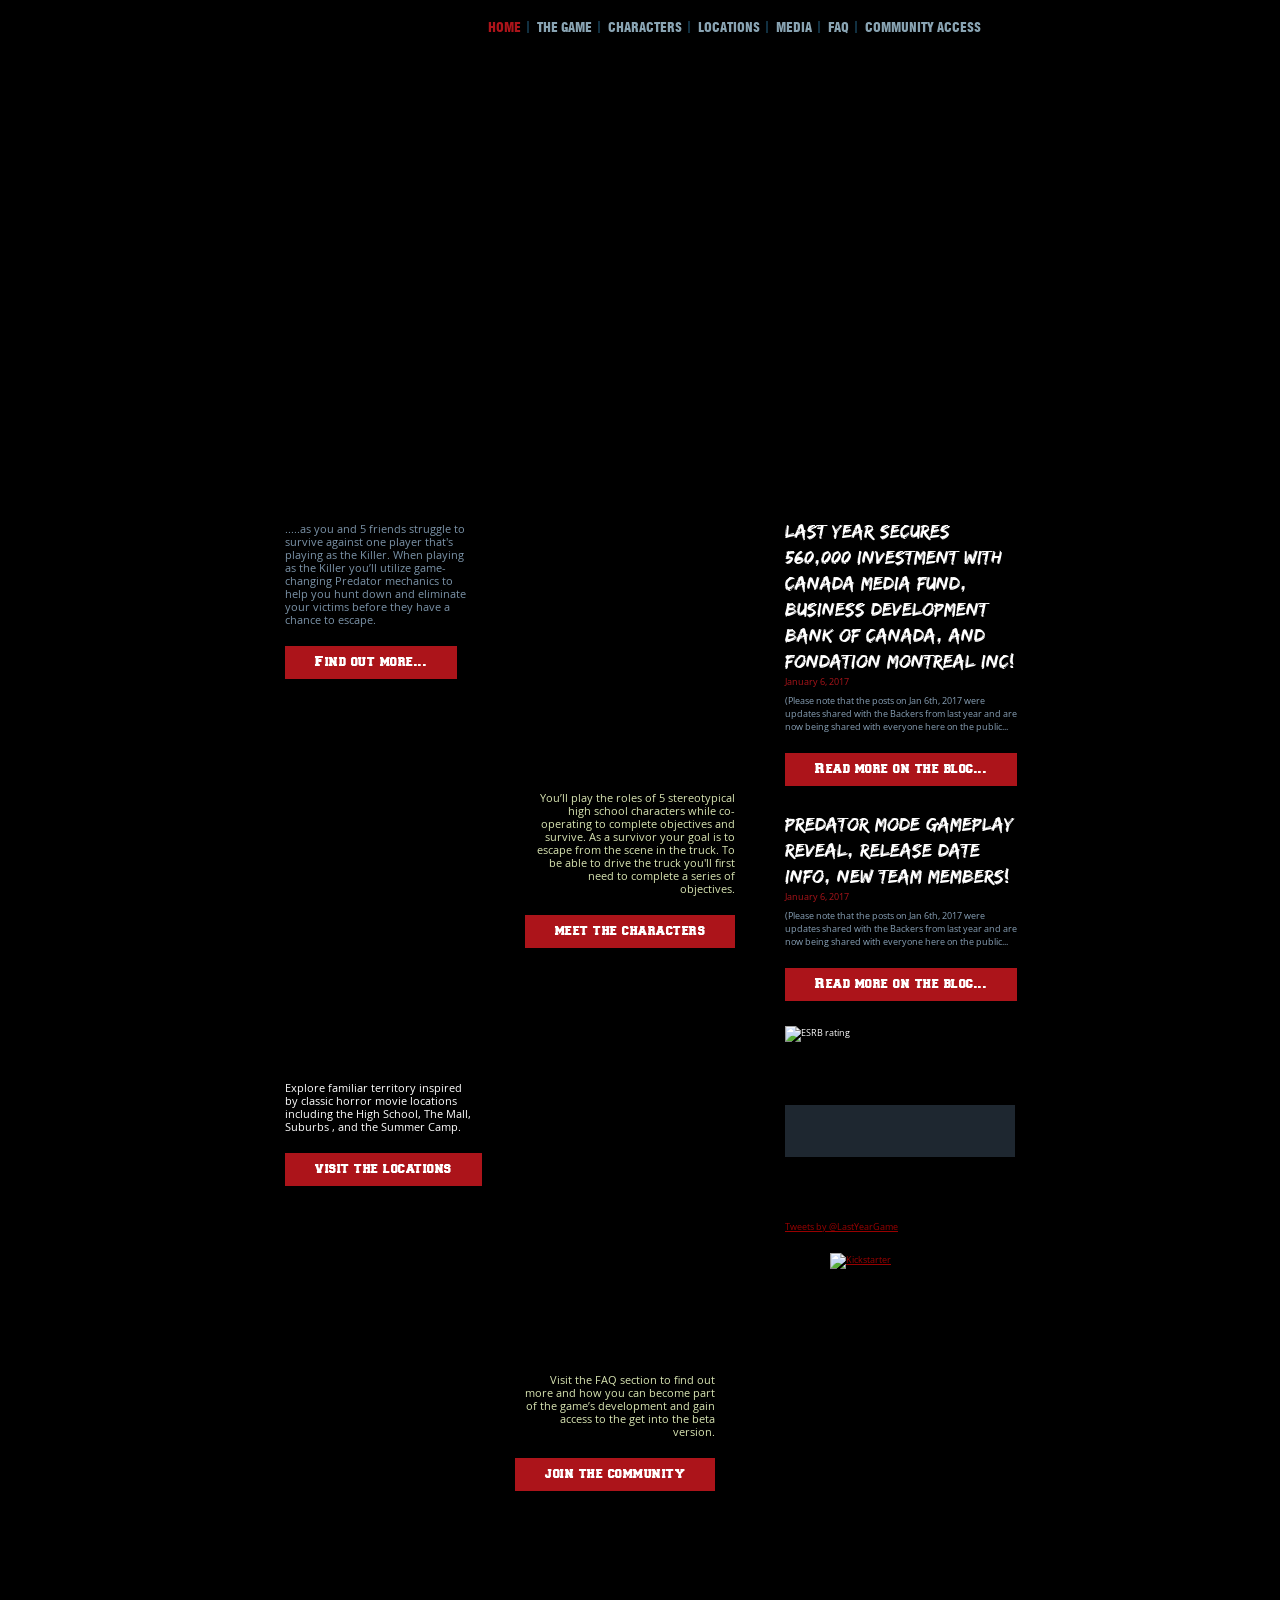
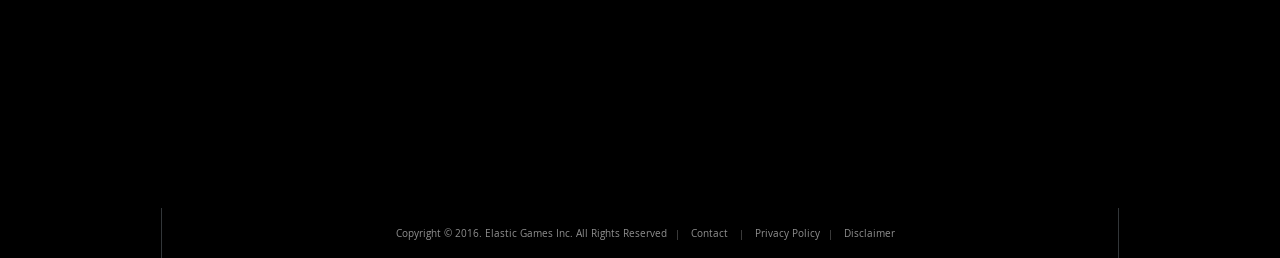
==== index.html @ bd624cb2 "Add files via upload" ====
<!DOCTYPE html>
<html lang="en-US">

<meta http-equiv="content-type" content="text/html;charset=UTF-8" />

<head>

	<meta charset="UTF-8" />
	<title>Last Year</title>
	<link rel="profile" href="http://gmpg.org/xfn/11" />
	<link rel="stylesheet" type="text/css" media="all" href="./css/style.css" /> <!-- importa o css de styles.css -->
	<link rel="pingback" href="http://www.lastyearthegame.com/xmlrpc.php" />

	<link rel="alternate" type="application/rss+xml" title="Last Year » Feed" href="feed/index.html" />
	<link rel="alternate" type="application/rss+xml" title="Last Year » Comments Feed"
		href="comments/feed/index.html" />
	<link rel="alternate" type="application/rss+xml" title="Last Year » HOME Comments Feed"
		href="home/feed/index.html" />
	<script type="text/javascript">
		window._wpemojiSettings = { "baseUrl": "https:\/\/web.archive.org\/web\/20170201002837\/http:\/\/s.w.org\/images\/core\/emoji\/72x72\/", "ext": ".png", "source": { "concatemoji": "https:\/\/web.archive.org\/web\/20170201002837\/http:\/\/www.lastyearthegame.com\/wp-includes\/js\/wp-emoji-release.min.js?ver=4.3.8" } };
		!function (a, b, c) { function d(a) { var c = b.createElement("canvas"), d = c.getContext && c.getContext("2d"); return d && d.fillText ? (d.textBaseline = "top", d.font = "600 32px Arial", "flag" === a ? (d.fillText(String.fromCharCode(55356, 56812, 55356, 56807), 0, 0), c.toDataURL().length > 3e3) : (d.fillText(String.fromCharCode(55357, 56835), 0, 0), 0 !== d.getImageData(16, 16, 1, 1).data[0])) : !1 } function e(a) { var c = b.createElement("script"); c.src = a, c.type = "text/javascript", b.getElementsByTagName("head")[0].appendChild(c) } var f, g; c.supports = { simple: d("simple"), flag: d("flag") }, c.DOMReady = !1, c.readyCallback = function () { c.DOMReady = !0 }, c.supports.simple && c.supports.flag || (g = function () { c.readyCallback() }, b.addEventListener ? (b.addEventListener("DOMContentLoaded", g, !1), a.addEventListener("load", g, !1)) : (a.attachEvent("onload", g), b.attachEvent("onreadystatechange", function () { "complete" === b.readyState && c.readyCallback() })), f = c.source || {}, f.concatemoji ? e(f.concatemoji) : f.wpemoji && f.twemoji && (e(f.twemoji), e(f.wpemoji))) }(window, document, window._wpemojiSettings);
	</script>
	<style type="text/css">
		img.wp-smiley,
		img.emoji {
			display: inline !important;
			border: none !important;
			box-shadow: none !important;
			height: 1em !important;
			width: 1em !important;
			margin: 0 .07em !important;
			vertical-align: -0.1em !important;
			background: none !important;
			padding: 0 !important;
		}
	</style>
	<script type="text/javascript"
		src="./js/jquery.js"></script>
	<script type="text/javascript"
		src="./js/jquery-migrate.min.js"></script>
	<script type="text/javascript"
		src="./js/custom.js"></script>
	<link rel="EditURI" type="application/rsd+xml" title="RSD" href="http://www.lastyearthegame.com/xmlrpc.php?rsd" />
	<link rel="wlwmanifest" type="application/wlwmanifest+xml"
		href="http://www.lastyearthegame.com/wp-includes/wlwmanifest.xml" />
	<meta name="generator" content="WordPress 4.3.8" />
	<link rel="canonical" href="index.html" />
	<link rel="shortlink" href="index.html" />
</head>

<body class="home page page-id-2 page-template page-template-home-page page-template-home-page-php">

	<div class="wrapper">

		<header>

			<div class="header-top">

				<h1>
					<a href="index.html" title="Last Year" rel="home"><span>Last Year</span></a>
				</h1>

				<div class="main-menu " role="navigation">
					<div class="menu-header">
						<ul id="menu-main-menu" class="menu">
							<li id="menu-item-17"
								class="menu-item menu-item-type-post_type menu-item-object-page current-menu-item page_item page-item-2 current_page_item menu-item-17">
								<a href="index.html">HOME</a></li>
							<li id="menu-item-18"
								class="menu-item menu-item-type-post_type menu-item-object-page menu-item-18"><a
									href="/pages/the-game.html">The Game</a></li>
							<li id="menu-item-19"
								class="menu-item menu-item-type-post_type menu-item-object-page menu-item-19"><a
									href="/pages/characters.html">Characters</a></li>
							<li id="menu-item-20"
								class="menu-item menu-item-type-post_type menu-item-object-page menu-item-20"><a
									href="/pages/locations.html">Locations</a></li>
							<li id="menu-item-483"
								class="menu-item menu-item-type-post_type menu-item-object-page menu-item-483"><a
									href="/pages/media.html">Media</a></li>
							<li id="menu-item-21"
								class="menu-item menu-item-type-post_type menu-item-object-page menu-item-21"><a
									href="/pages/faq.html">FAQ</a></li>
							<li id="menu-item-149"
								class="menu-item menu-item-type-post menu-item-object-latest menu-item-149"><a
									href="/pages/secures.html">Community
									Access</a></li>
							<li id="menu-item-152"
								class="menu-item menu-item-type-custom menu-item-object-custom menu-item-152"><a
									href="https://web.archive.org/web/20170204173247/http://www.lastyearthegame.com/wp-admin">Community
									Access</a></li>
						</ul>
					</div>


				</div><!-- #access -->

			</div>

			<div class="home-logo"></div>
			<div class="home-title title"><span>How long can you survive?</span></div>
			<a href="#" class="home-video"></a>

		</header>

		<div class="content">

			<div class="home-content">
				<div class="block-game home-block"
					style="background:url('./images/home-nightmare.png') no-repeat;">
					<div class="block-content">
						<h2 class="title"><span>Experience the nightmare together...</span></h2>
						<p>.....as you and 5 friends struggle to survive against one player that's playing as the
							Killer. When playing as the Killer you’ll utilize game-changing Predator mechanics to help
							you hunt down and eliminate your victims before they have a chance to escape. </p><a
							href="/pages/the-game.html" class="button">Find out more...</a>
					</div>
				</div>
				<div class="block-characters home-block"
					style="background:url('./images/home-characters.png') no-repeat;">
					<div class="block-content">
						<h2 class="title"><span>Choose from classic characters</span></h2>
						<p>You’ll play the roles of 5 stereotypical high school characters while co-operating to
							complete objectives and survive. As a survivor your goal is to escape from the scene in the
							truck. To be able to drive the truck you'll first need to complete a series of objectives.
						</p><a href="/pages/characters.html" class="button">meet the characters</a>
					</div>
				</div>
				<div class="block-locations home-block"
					style="background:url('/images/home-locations.png') no-repeat;">
					<div class="block-content">
						<h2 class="title"><span>Explore familiar territory...</span></h2>
						<p>Explore familiar territory inspired by classic horror movie locations including the High
							School, The Mall, Suburbs , and the Summer Camp. </p><a href="/pages/locations.html"
							class="button">visit the locations</a>
					</div>
				</div>
				<div class="block-more home-block"
					style="background:url('./images/home-more.png') no-repeat;">
					<div class="block-content">
						<h2 class="title"><span>Find out more!</span></h2>
						<p>Visit the FAQ section to find out more and how you can become part of the game’s development
							and gain access to the get into the beta version.</p><a
							href="https://web.archive.org/web/20170204173247/http://www.lastyearthegame.com/wp-admin"
							class="button">join the community</a>
					</div>
				</div>
			</div>

			<div class="home-side cf">

				<div class="home-community">
					<h2 class="title"><span>From the community</span></h2>
					<div class="blog-excerpt">
						<h3 class="title"><a
								href="https://web.archive.org/web/20170204173247/http://www.lastyearthegame.com/wp-admin">Last
								Year secures 560,000 investment with Canada Media Fund, Business Development Bank Of
								Canada, and Fondation Montreal Inc!</a></h3>
						<div class="post-date">January 6, 2017</div>
						<div class="post-excerpt">(Please note that the posts on Jan 6th, 2017 were updates shared with
							the Backers from last year and are now being shared with everyone here on the public...
						</div><a
							href="https://web.archive.org/web/20170204173247/http://www.lastyearthegame.com/wp-admin"
							class="button">Read more on the blog...</a>
					</div>
					<div class="blog-excerpt">
						<h3 class="title"><a
								href="https://web.archive.org/web/20170204173247/http://www.lastyearthegame.com/wp-admin">Predator
								Mode Gameplay Reveal, Release Date Info, New Team Members!</a></h3>
						<div class="post-date">January 6, 2017</div>
						<div class="post-excerpt">(Please note that the posts on Jan 6th, 2017 were updates shared with
							the Backers from last year and are now being shared with everyone here on the public...
						</div><a
							href="https://web.archive.org/web/20170204173247/http://www.lastyearthegame.com/wp-admin"
							class="button">Read more on the blog...</a>
					</div>
				</div>
				<img src="/images/esrb-rating.gif"
					alt="ESRB rating" class="rating">

				<div class="home-subscribe">
					<h2 class="title"><span>Subscribe to receive news</span></h2>

					<div class="gf_browser_unknown gform_wrapper" id="gform_wrapper_1">
						<form method="post" enctype="multipart/form-data" target="gform_ajax_frame_1" id="gform_1"
							action="https://web.archive.org/web/20170201002837/http://www.lastyearthegame.com/">
							<div class="gform_body">
								<ul id="gform_fields_1"
									class="gform_fields top_label form_sublabel_below description_below">
									<li id="field_1_1"
										class="gfield gfield_contains_required field_sublabel_below field_description_below">
										<label class="gfield_label" for="input_1_1">Email Address<span
												class="gfield_required">*</span></label>
										<div class="ginput_container ginput_container_email">
											<input name="input_1" id="input_1_1" type="text" value="" class="medium" />
										</div>
									</li>
								</ul>
							</div>

						</form>
					</div>
					<iframe style="display:none;width:0px;height:0px;" src="about:blank" name="gform_ajax_frame_1"
						id="gform_ajax_frame_1"></iframe>
					<script
						type="text/javascript">jQuery(document).ready(function ($) { gformInitSpinner(1, '/images/spinner.gif'); jQuery('#gform_ajax_frame_1').load(function () { var contents = jQuery(this).contents().find('*').html(); var is_postback = contents.indexOf('GF_AJAX_POSTBACK') >= 0; if (!is_postback) { return; } var form_content = jQuery(this).contents().find('#gform_wrapper_1'); var is_confirmation = jQuery(this).contents().find('#gform_confirmation_wrapper_1').length > 0; var is_redirect = contents.indexOf('gformRedirect(){') >= 0; var is_form = form_content.length > 0 && !is_redirect && !is_confirmation; if (is_form) { jQuery('#gform_wrapper_1').html(form_content.html()); setTimeout(function () { /* delay the scroll by 50 milliseconds to fix a bug in chrome */ }, 50); if (window['gformInitDatepicker']) { gformInitDatepicker(); } if (window['gformInitPriceFields']) { gformInitPriceFields(); } var current_page = jQuery('#gform_source_page_number_1').val(); gformInitSpinner(1, '/images/spinner.gif'); jQuery(document).trigger('gform_page_loaded', [1, current_page]); window['gf_submitting_1'] = false; } else if (!is_redirect) { var confirmation_content = jQuery(this).contents().find('#gforms_confirmation_message_1').html(); if (!confirmation_content) { confirmation_content = contents; } setTimeout(function () { jQuery('#gform_wrapper_1').replaceWith('<' + 'div id=\'gforms_confirmation_message_1\' class=\'gform_confirmation_message_1 gforms_confirmation_message\'' + '>' + confirmation_content + '<' + '/div' + '>'); jQuery(document).trigger('gform_confirmation_loaded', [1]); window['gf_submitting_1'] = false; }, 50); } else { jQuery('#gform_1').append(contents); if (window['gformRedirect']) { gformRedirect(); } } jQuery(document).trigger('gform_post_render', [1, current_page]); }); });</script>
					<script
						type="text/javascript"> if (typeof gf_global == 'undefined') var gf_global = { "gf_currency_config": { "name": "U.S. Dollar", "symbol_left": "$", "symbol_right": "", "symbol_padding": "", "thousand_separator": ",", "decimal_separator": ".", "decimals": 2 }, "base_url": "https:\/\/web.archive.org\/web\/20170201002837\/http:\/\/www.lastyearthegame.com\/wp-content\/plugins\/gravityforms", "number_formats": [], "spinnerUrl": "https:\/\/web.archive.org\/web\/20170201002837\/http:\/\/www.lastyearthegame.com\/wp-content\/plugins\/gravityforms\/images\/spinner.gif" }; jQuery(document).bind('gform_post_render', function (event, formId, currentPage) { if (formId == 1) { } }); jQuery(document).bind('gform_post_conditional_logic', function (event, formId, fields, isInit) { });</script>
					<script
						type="text/javascript"> jQuery(document).ready(function () { jQuery(document).trigger('gform_post_render', [1, 1]) }); </script>
				</div>

				<div class="home-twitter">
					<h2 class="title"><span>Twitter feed</span></h2>
					<a class="twitter-timeline"
						href="https://web.archive.org/web/20170201002837/https://twitter.com/LastYearGame"
						data-widget-id="640219631278522368">Tweets by @LastYearGame</a>
					<script>!function (d, s, id) { var js, fjs = d.getElementsByTagName(s)[0], p = /^http:/.test(d.location) ? 'http' : 'https'; if (!d.getElementById(id)) { js = d.createElement(s); js.id = id; js.src = p + "://platform.twitter.com/widgets.js"; fjs.parentNode.insertBefore(js, fjs); } }(document, "script", "twitter-wjs");</script>
				</div>

				<a
					href="https://web.archive.org/web/20170201002837/https://www.kickstarter.com/projects/lastyear/last-year-5-vs-1-multiplayer-survival-horror"><img
						src="./images/home-side-kickstarter.png"
						alt="Kickstarter" class="kickstarter"></a>

			</div>


		</div>

		<footer>



			<ul class="xoxo">
				<li id="text-3" class="widget-container widget_text">
					<h3 class="widget-title">Signup info</h3>
					<div class="textwidget">
						<p>Last Year is a game currently in development and funded by a community of Kickstarter
							backers. The community access section is a private area where backers can get a behind the
							scenes look at game’s creation process. For their early support backers recieve exlusive
							art, news, developer interviews, assets, game footage and all the work-in-progress aspects
							that go into making a game.</p>
						<p>Want to be a part of creating an awesome new survival horror game franchise? If you missed
							the opportunity to back the Kickstarter you can sign up with your email address and you’ll
							notified when access becomes available in the future.</p>
						<p><a href="index.html">Go to our site</a> to subscribe now and you'll receive an email update
							when access is available.</p>
					</div>
				</li>
				<li id="text-2" class="widget-container widget_text">
					<h3 class="widget-title">Footer icons and links</h3>
					<div class="textwidget">
						<div class="icons">
							<div class="unreal"></div>
							<div class="elastic"></div>
							<div class="steam"></div>
						</div>

						<ul class="links">
							<li>Copyright © 2016. Elastic Games Inc. All Rights Reserved</li>
							<li><a
									href="https://web.archive.org/web/20170201002837/mailto:contact@elastic-games.com">Contact</a>
							</li>
							<li><a href="privacy-policy/index.html">Privacy Policy</a></li>
							<li><a href="disclaimer/index.html">Disclaimer</a></li>
						</ul>
					</div>
				</li>
			</ul>




		</footer>

	</div>


	<div class="video-overlay"></div>
	<div class="video-modal"
		data-url="https://web.archive.org/web/20170201002837oe_/https://www.youtube.com/embed/skZS-fviHBI"></div>
	<div class="video-close">X</div>

	<!-- Start of StatCounter Code for Default Guide -->
	<script type="text/javascript">
		var sc_project = 10643114;
		var sc_invisible = 1;
		var sc_security = "83cd6a39";
		var scJsHost = (("https:" == document.location.protocol) ?
			"https://web.archive.org/web/20170201002837/https://secure." : "https://web.archive.org/web/20170201002837/http://www.");
		document.write("<sc" + "ript type='text/javascript' src='" +
			scJsHost +
			"statcounter.com/counter/counter.js'></" + "script>");
	</script>

	<noscript>
		<div class="statcounter"><a title="shopify visitor statistics"
				href="https://web.archive.org/web/20170201002837/http://statcounter.com/shopify/" target="_blank"><img
					class="statcounter"
					src="https://web.archive.org/web/20170201002837im_/http://c.statcounter.com/10643114/0/83cd6a39/1/"
					alt="shopify visitor statistics"></a></div>
	</noscript>

	<link rel="stylesheet" id="gforms_reset_css-css"
		href="./css/formreset.min.css"
		type="text/css" media="all" />
	<link rel="stylesheet" id="gforms_formsmain_css-css"
		href="./css/formsmain.min.css"
		type="text/css" media="all" />
	<link rel="stylesheet" id="gforms_ready_class_css-css"
		href="./css/readyclass.min.css"
		type="text/css" media="all" />
	<link rel="stylesheet" id="gforms_browsers_css-css"
		href="./css/browsers.min.css"
		type="text/css" media="all" />
	<script type="text/javascript"
		src="./js/jquery.json.js"></script>
	<script type="text/javascript"
		src="./js/gravityforms.min.js"></script>
</body>

</html>
---- css/style.css ----
/*
Theme Name: Last Year
Theme URI: http://www.lastyear.com
Description: Last Year 2015 (Based on Starkers 3.0)
Version: 1.0
Author: Mark Senff
Author URI: http://www.senff.com
Tags: starkers, naked, clean, basic
*/

@import "/css/styles.css";
---- css/formreset.min.css ----
body .gform_wrapper.gf_reset_wrapper,
body .gform_wrapper.gf_reset_wrapper button,
body .gform_wrapper.gf_reset_wrapper caption,
body .gform_wrapper.gf_reset_wrapper div,
body .gform_wrapper.gf_reset_wrapper fieldset,
body .gform_wrapper.gf_reset_wrapper form,
body .gform_wrapper.gf_reset_wrapper h1,
body .gform_wrapper.gf_reset_wrapper h2,
body .gform_wrapper.gf_reset_wrapper h3,
body .gform_wrapper.gf_reset_wrapper h4,
body .gform_wrapper.gf_reset_wrapper h5,
body .gform_wrapper.gf_reset_wrapper h6,
body .gform_wrapper.gf_reset_wrapper iframe,
body .gform_wrapper.gf_reset_wrapper img,
body .gform_wrapper.gf_reset_wrapper input[type=button],
body .gform_wrapper.gf_reset_wrapper input[type=email],
body .gform_wrapper.gf_reset_wrapper input[type=image],
body .gform_wrapper.gf_reset_wrapper input[type=number],
body .gform_wrapper.gf_reset_wrapper input[type=password],
body .gform_wrapper.gf_reset_wrapper input[type=submit],
body .gform_wrapper.gf_reset_wrapper input[type=tel],
body .gform_wrapper.gf_reset_wrapper input[type=text],
body .gform_wrapper.gf_reset_wrapper input[type=url],
body .gform_wrapper.gf_reset_wrapper label,
body .gform_wrapper.gf_reset_wrapper legend,
body .gform_wrapper.gf_reset_wrapper li,
body .gform_wrapper.gf_reset_wrapper ol,
body .gform_wrapper.gf_reset_wrapper p,
body .gform_wrapper.gf_reset_wrapper select,
body .gform_wrapper.gf_reset_wrapper span,
body .gform_wrapper.gf_reset_wrapper table,
body .gform_wrapper.gf_reset_wrapper tbody,
body .gform_wrapper.gf_reset_wrapper td,
body .gform_wrapper.gf_reset_wrapper textarea,
body .gform_wrapper.gf_reset_wrapper tfoot,
body .gform_wrapper.gf_reset_wrapper th,
body .gform_wrapper.gf_reset_wrapper thead,
body .gform_wrapper.gf_reset_wrapper tr,
body .gform_wrapper.gf_reset_wrapper ul {
  margin: 0;
  padding: 0;
  border: 0;
  outline: 0
}

body .gform_wrapper.gf_reset_wrapper button,
body .gform_wrapper.gf_reset_wrapper caption,
body .gform_wrapper.gf_reset_wrapper div,
body .gform_wrapper.gf_reset_wrapper fieldset,
body .gform_wrapper.gf_reset_wrapper form,
body .gform_wrapper.gf_reset_wrapper iframe,
body .gform_wrapper.gf_reset_wrapper img,
body .gform_wrapper.gf_reset_wrapper input[type=button],
body .gform_wrapper.gf_reset_wrapper input[type=email],
body .gform_wrapper.gf_reset_wrapper input[type=image],
body .gform_wrapper.gf_reset_wrapper input[type=number],
body .gform_wrapper.gf_reset_wrapper input[type=password],
body .gform_wrapper.gf_reset_wrapper input[type=submit],
body .gform_wrapper.gf_reset_wrapper input[type=tel],
body .gform_wrapper.gf_reset_wrapper input[type=text],
body .gform_wrapper.gf_reset_wrapper input[type=url],
body .gform_wrapper.gf_reset_wrapper label,
body .gform_wrapper.gf_reset_wrapper legend,
body .gform_wrapper.gf_reset_wrapper li,
body .gform_wrapper.gf_reset_wrapper ol,
body .gform_wrapper.gf_reset_wrapper p,
body .gform_wrapper.gf_reset_wrapper select,
body .gform_wrapper.gf_reset_wrapper span,
body .gform_wrapper.gf_reset_wrapper table,
body .gform_wrapper.gf_reset_wrapper tbody,
body .gform_wrapper.gf_reset_wrapper td,
body .gform_wrapper.gf_reset_wrapper textarea,
body .gform_wrapper.gf_reset_wrapper tfoot,
body .gform_wrapper.gf_reset_wrapper th,
body .gform_wrapper.gf_reset_wrapper thead,
body .gform_wrapper.gf_reset_wrapper tr,
body .gform_wrapper.gf_reset_wrapper ul {
  font-style: inherit;
  font-size: 100%;
  font-family: inherit;
  vertical-align: baseline;
  line-height: 1;
  font-weight: 400
}

body .gform_wrapper.gf_reset_wrapper div,
body .gform_wrapper.gf_reset_wrapper p,
body .gform_wrapper.gf_reset_wrapper span {
  line-height: 1.8
}

body .gform_wrapper.gf_reset_wrapper fieldset,
body .gform_wrapper.gf_reset_wrapper img {
  border: 0
}

body .gform_wrapper.gf_reset_wrapper li,
body .gform_wrapper.gf_reset_wrapper ol,
body .gform_wrapper.gf_reset_wrapper ul {
  list-style: none
}

body .gform_wrapper.gf_reset_wrapper a img {
  border: none
}

body .gform_wrapper.gf_reset_wrapper :focus {
  outline: 0
}
---- css/formsmain.min.css ----
.gform_wrapper select,
.gform_wrapper textarea {
  font-size: inherit;
  font-family: inherit;
  letter-spacing: normal
}

.gform_wrapper {
  overflow: inherit;
  margin: 1em 0;
  max-width: 98%
}

.gform_wrapper h1,
.gform_wrapper h2,
.gform_wrapper h3 {
  font-weight: 400;
  border: none;
  background: 0 0
}

.gform_wrapper form {
  text-align: left
}

.gform_wrapper input[type=email],
.gform_wrapper input[type=number],
.gform_wrapper input[type=password],
.gform_wrapper input[type=tel],
.gform_wrapper input[type=text],
.gform_wrapper input[type=url] {
  font-size: inherit;
  font-family: inherit;
  padding: .313em 0;
  letter-spacing: normal;
  text-indent: .25em
}

.gform_wrapper input[type=image] {
  border: none !important;
  padding: 0 !important;
  width: auto !important
}

.gform_wrapper textarea {
  padding: .25em .125em;
  resize: none
}

.gform_wrapper ul {
  margin: 0 !important;
  list-style-type: none
}

.gform_wrapper ul,
html>body .entry ul {
  text-indent: 0
}

.gform_wrapper form li,
.gform_wrapper li {
  margin-left: 0 !important;
  list-style: none !important;
  overflow: visible
}

.gform_wrapper ul li.gfield {
  clear: both
}

.gform_wrapper ul.gfield_checkbox li,
.gform_wrapper ul.gfield_radio li {
  overflow: hidden
}

.gform_wrapper form ul.left_label li,
.gform_wrapper form ul.right_label li,
.gform_wrapper ul.left_label li,
.gform_wrapper ul.right_label li {
  margin-bottom: 14px
}

.gform_wrapper form ul.left_label li ul.gfield_checkbox li,
.gform_wrapper form ul.left_label li ul.gfield_radio li,
.gform_wrapper form ul.right_label li ul.gfield_checkbox li,
.gform_wrapper form ul.right_label li ul.gfield_radio li,
.gform_wrapper ul.left_label li ul.gfield_checkbox li,
.gform_wrapper ul.left_label li ul.gfield_radio li,
.gform_wrapper ul.right_label li ul.gfield_checkbox li,
.gform_wrapper ul.right_label li ul.gfield_radio li {
  margin-bottom: 10px
}

.gform_wrapper ul li:after,
.gform_wrapper ul li:before,
.gform_wrapper ul.gform_fields {
  padding: 0;
  margin: 0;
  overflow: visible
}

.gform_wrapper select option {
  padding: .125em;
  display: block
}

.gform_wrapper select[multiple=multiple] option {
  text-indent: .25em
}

.gform_wrapper .inline {
  display: inline !important
}

.gform_wrapper .gform_heading {
  width: 98%;
  margin-bottom: 1.125em
}

.gform_wrapper .gfield_date_day,
.gform_wrapper .gfield_date_month,
.gform_wrapper .gfield_date_year,
.gform_wrapper .gfield_time_hour,
.gform_wrapper .gfield_time_minute {
  width: 4.688em;
  vertical-align: top;
  display: -moz-inline-stack;
  display: inline-block
}

.gform_wrapper .gfield_time_hour i {
  font-style: normal !important;
  font-family: sans-serif !important;
  width: .625em;
  text-align: center;
  float: right;
  margin-top: 9%
}

.gform_wrapper .gfield_date_day,
.gform_wrapper .gfield_date_month,
.gform_wrapper .gfield_date_year {
  margin-right: .75em
}

.gform_wrapper .gfield_date_dropdown_day,
.gform_wrapper .gfield_date_dropdown_month,
.gform_wrapper .gfield_date_dropdown_year {
  vertical-align: top;
  display: -moz-inline-stack;
  display: inline-block;
  margin-right: .375em
}

.gform_wrapper .gfield_time_ampm {
  vertical-align: top;
  display: -moz-inline-stack;
  display: inline-block
}

.gform_wrapper .gfield_time_ampm select {
  width: 4.688em !important
}

.gform_wrapper .gfield_date_day input,
.gform_wrapper .gfield_date_month input,
.gform_wrapper .gfield_date_year input,
.gform_wrapper .gfield_time_hour input,
.gform_wrapper .gfield_time_minute input {
  width: 70% !important
}

.gform_wrapper .gfield_date_day,
.gform_wrapper .gfield_date_month,
.gform_wrapper .gfield_date_year {
  width: 3.125em;
  float: left
}

.gform_wrapper .gfield_date_year {
  width: 4.5em !important
}

.gform_wrapper .gfield_date_day input,
.gform_wrapper .gfield_date_month input,
.gform_wrapper .gfield_date_year input {
  width: 85% !important
}

.gform_wrapper .gfield_date_year input {
  width: 88% !important
}

.gform_wrapper .field_hover {
  border: 1px dashed #2175A9;
  cursor: pointer
}

.gform_wrapper .field_selected {
  background-color: #DFEFFF;
  border: 1px solid #C2D7EF
}

.gform_wrapper .field_name_first,
.gform_wrapper .field_name_last,
.gform_wrapper .field_name_middle {
  width: 49.5%;
  display: -moz-inline-stack;
  display: inline-block;
  vertical-align: top
}

.gform_wrapper .ginput_complex.ginput_container {
  overflow: hidden;
  width: 100%
}

.gform_wrapper .datepicker {
  width: 6.75em !important
}

.gform_wrapper .ginput_complex .ginput_left,
.gform_wrapper .ginput_complex .ginput_right {
  width: 48.5%;
  display: -moz-inline-stack;
  display: inline-block;
  vertical-align: top
}

.gform_wrapper .ginput_complex .ginput_right {
  margin-left: 1.6%
}

.gform_wrapper .gfield_error .ginput_complex .ginput_left,
.gform_wrapper .gfield_error .ginput_complex .ginput_right {
  width: 48.5%
}

.gform_wrapper .gfield_error .ginput_complex .ginput_left input[type=email],
.gform_wrapper .gfield_error .ginput_complex .ginput_left input[type=number],
.gform_wrapper .gfield_error .ginput_complex .ginput_left input[type=password],
.gform_wrapper .gfield_error .ginput_complex .ginput_left input[type=tel],
.gform_wrapper .gfield_error .ginput_complex .ginput_left input[type=text],
.gform_wrapper .gfield_error .ginput_complex .ginput_left input[type=url],
.gform_wrapper .gfield_error .ginput_complex .ginput_right input[type=email],
.gform_wrapper .gfield_error .ginput_complex .ginput_right input[type=number],
.gform_wrapper .gfield_error .ginput_complex .ginput_right input[type=password],
.gform_wrapper .gfield_error .ginput_complex .ginput_right input[type=tel],
.gform_wrapper .gfield_error .ginput_complex .ginput_right input[type=text],
.gform_wrapper .gfield_error .ginput_complex .ginput_right input[type=url],
.gform_wrapper .ginput_complex input[type=email],
.gform_wrapper .ginput_complex input[type=number],
.gform_wrapper .ginput_complex input[type=password],
.gform_wrapper .ginput_complex input[type=tel],
.gform_wrapper .ginput_complex input[type=text],
.gform_wrapper .ginput_complex input[type=url] {
  width: 97.5%
}

.gform_wrapper .ginput_complex .ginput_right select,
.gform_wrapper .ginput_complex select {
  width: 97% !important
}

.gform_wrapper .gfield_date_day label,
.gform_wrapper .gfield_date_month label,
.gform_wrapper .gfield_date_year label,
.gform_wrapper .gfield_time_ampm label,
.gform_wrapper .gfield_time_hour label,
.gform_wrapper .gfield_time_minute label,
.gform_wrapper .ginput_complex label,
.gform_wrapper .instruction {
  display: block;
  font-size: .875em;
  letter-spacing: .5pt;
  white-space: nowrap;
  margin: .188em 0 .75em
}

.gform_wrapper .field_sublabel_above .gfield_date_day label,
.gform_wrapper .field_sublabel_above .gfield_date_month label,
.gform_wrapper .field_sublabel_above .gfield_date_year label,
.gform_wrapper .field_sublabel_above .gfield_time_ampm label,
.gform_wrapper .field_sublabel_above .gfield_time_hour label,
.gform_wrapper .field_sublabel_above .gfield_time_minute label,
.gform_wrapper .field_sublabel_above .ginput_complex label,
.gform_wrapper .field_sublabel_above .instruction {
  margin: .75em 0 .188em
}

.gform_wrapper .ginput_complex span.name_prefix,
.gform_wrapper .ginput_complex span.name_suffix {
  display: block;
  clear: right;
  overflow: hidden
}

.gform_wrapper .ginput_complex span.name_prefix {
  min-height: 2.2em
}

.gform_wrapper .ginput_complex span.name_prefix select {
  width: auto !important
}

.gform_wrapper .ginput_complex span.name_suffix input[type=text] {
  width: 48%
}

.gform_wrapper .ginput_complex.has_middle span.name_suffix input[type=text] {
  width: 32%
}

.gform_wrapper .ginput_complex span.name_first,
.gform_wrapper .ginput_complex span.name_last,
.gform_wrapper .ginput_complex span.name_middle {
  vertical-align: bottom;
  min-height: 2.813em
}

.gform_wrapper .ginput_complex.ginput_container.has_first_name.no_middle_name.no_last_name span,
.gform_wrapper .ginput_complex.ginput_container.no_first_name.has_middle_name.no_last_name span,
.gform_wrapper .ginput_complex.ginput_container.no_first_name.no_middle_name.has_last_name span {
  width: 99.5%
}

.gform_wrapper .ginput_complex.ginput_container.has_first_name.has_middle_name.no_last_name span,
.gform_wrapper .ginput_complex.ginput_container.has_first_name.no_middle_name.has_last_name span,
.gform_wrapper .ginput_complex.ginput_container.no_first_name.has_middle_name.has_last_name span {
  display: -moz-inline-stack;
  display: inline-block;
  width: 48.5%;
  vertical-align: top
}

.gform_wrapper .ginput_complex.ginput_container.has_first_name.has_last_name span.name_last {
  clear: right
}

.gform_wrapper .ginput_complex.ginput_container.has_first_name.has_middle_name.has_last_name {
  width: 99%
}

.gform_wrapper .left_label .ginput_complex.ginput_container.has_first_name.has_middle_name.has_last_name,
.gform_wrapper .right_label .ginput_complex.ginput_container.has_first_name.has_middle_name.has_last_name {
  width: 63.25%
}

.gform_wrapper .ginput_complex.ginput_container.has_first_name.has_middle_name.has_last_name span {
  width: 31.9%
}

.gform_wrapper .ginput_complex.ginput_container.has_first_name.has_middle_name.has_last_name span.name_first,
.gform_wrapper .ginput_complex.ginput_container.has_first_name.has_middle_name.has_last_name span.name_last,
.gform_wrapper .ginput_complex.ginput_container.has_first_name.has_middle_name.has_last_name span.name_middle {
  display: -moz-inline-stack;
  display: inline-block;
  vertical-align: top
}

.gform_wrapper .ginput_complex.ginput_container.has_first_name.has_middle_name.has_last_name span.name_first,
.gform_wrapper .ginput_complex.ginput_container.has_first_name.has_middle_name.has_last_name span.name_middle,
.gform_wrapper .ginput_complex.ginput_container.has_first_name.no_middle_name.has_last_name span.name_first {
  margin-right: 1.3%
}

.gform_wrapper .ginput_complex.ginput_container.has_prefix span.name_prefix,
.gform_wrapper .ginput_complex.ginput_container.has_prefix span.name_suffix {
  float: none !important;
  clear: both
}

.gform_wrapper .field_sublabel_above .ginput_complex .name_prefix,
.gform_wrapper .field_sublabel_above .ginput_complex span.name_first,
.gform_wrapper .field_sublabel_above .ginput_complex span.name_last,
.gform_wrapper .field_sublabel_above .ginput_complex span.name_middle,
.gform_wrapper .field_sublabel_above .ginput_complex span.name_suffix {
  vertical-align: top
}

.gform_wrapper .top_label .gfield_label {
  margin: .625em 0 .5em;
  font-weight: 700;
  display: -moz-inline-stack;
  display: inline-block;
  line-height: 1.3;
  clear: both
}

.gform_wrapper .left_label .gfield_label {
  float: left;
  margin: .75em 15px 0 0;
  width: 29%;
  font-weight: 700
}

.gform_wrapper .left_label li.field_sublabel_below .gfield_label {
  margin: 0 1em 0 0
}

.gform_wrapper .right_label .gfield_label {
  float: left;
  margin: .75em 1em 0 0;
  width: 29%;
  font-weight: 700;
  text-align: right
}

.gform_wrapper .hidden_label .gfield_label,
.gform_wrapper label.hidden_sub_label,
.gform_wrapper label.screen-reader-text {
  overflow: hidden;
  clip: rect(1px, 1px, 1px, 1px);
  position: absolute !important;
  height: 1px;
  width: 1px
}

.gform_wrapper .right_label li.field_sublabel_below .gfield_label {
  margin: 0 1em 0 0
}

.gform_wrapper .left_label li.hidden_label input,
.gform_wrapper .right_label li.hidden_label input {
  margin-left: 3.7%
}

.gform_wrapper .left_label li.gfield .gfield_password_strength,
.gform_wrapper .right_label li.gfield .gfield_password_strength {
  margin-left: 30%
}

body .gform_wrapper label.gfield_label+div.ginput_container {
  margin-top: .375em
}

.gfield.left_label,
.gfield.right_label {
  padding-top: 10px
}

.gform_wrapper li.hidden_label input {
  margin-top: .75em
}

.gform_wrapper .field_sublabel_hidden_label .ginput_complex.ginput_container input[type=text],
.gform_wrapper .field_sublabel_hidden_label .ginput_complex.ginput_container select {
  margin-bottom: .75em
}

.gform_wrapper .left_label ul.gfield_checkbox,
.gform_wrapper .left_label ul.gfield_radio,
.gform_wrapper .right_label ul.gfield_checkbox,
.gform_wrapper .right_label ul.gfield_radio {
  margin-left: 30% !important;
  overflow: hidden
}

.gform_wrapper .top_label input.small,
.gform_wrapper .top_label select.small {
  width: 25%
}

.gform_wrapper .top_label input.medium,
.gform_wrapper .top_label select.medium {
  width: 47.5%
}

.gform_wrapper .hidden_label input.large,
.gform_wrapper .hidden_label select.large,
.gform_wrapper .top_label input.large,
.gform_wrapper .top_label select.large {
  width: 97.5%
}

.gform_wrapper textarea.small {
  height: 5em;
  width: 97.5%
}

.gform_wrapper textarea.medium {
  height: 9.375em;
  width: 97.5%
}

.gform_wrapper textarea.large {
  height: 15.625em;
  width: 97.5%
}

.gform_wrapper .left_label input.small,
.gform_wrapper .left_label select.small,
.gform_wrapper .right_label input.small,
.gform_wrapper .right_label select.small {
  width: 15%
}

.gform_wrapper .left_label input.medium,
.gform_wrapper .left_label select.medium,
.gform_wrapper .right_label input.medium,
.gform_wrapper .right_label select.medium {
  width: 35%
}

.gform_wrapper .left_label input.large,
.gform_wrapper .left_label select.large,
.gform_wrapper .left_label textarea.large,
.gform_wrapper .left_label textarea.medium,
.gform_wrapper .left_label textarea.small,
.gform_wrapper .right_label input.large,
.gform_wrapper .right_label select.large,
.gform_wrapper .right_label textarea.large,
.gform_wrapper .right_label textarea.medium,
.gform_wrapper .right_label textarea.small {
  width: 62.5%
}

.gform_wrapper .left_label div.ginput_complex,
.gform_wrapper .right_label div.ginput_complex {
  width: 64%
}

.gform_wrapper h2.gsection_title {
  margin: 0 !important;
  padding: 0 !important;
  letter-spacing: normal !important
}

.gform_wrapper .gsection .gfield_label,
.gform_wrapper h2.gsection_title,
.gform_wrapper h3.gform_title {
  font-weight: 700;
  font-size: 1.3em
}

.gform_wrapper h3.gform_title {
  letter-spacing: normal !important;
  margin: .625em 0 .375em
}

.gform_wrapper span.gform_description {
  font-weight: 400
}

.gform_wrapper .gsection {
  border-bottom: 1px solid #CCC;
  padding: 0 0 .5em;
  margin: 1.8em 0;
  clear: both
}

.gform_wrapper ul.gfield_checkbox li input[type=checkbox],
.gform_wrapper ul.gfield_radio li input[type=radio] {
  width: auto !important
}

.gform_wrapper ul.gfield_checkbox,
.gform_wrapper ul.gfield_radio {
  margin: 6px 0;
  padding: 0
}

.gform_wrapper .gfield_checkbox li label,
.gform_wrapper .gfield_radio li label {
  display: block;
  margin: 0 0 0 24px;
  padding: 0;
  width: auto;
  line-height: 1.5;
  vertical-align: top
}

.gform_wrapper .gfield_checkbox li input,
.gform_wrapper .gfield_checkbox li input[type=checkbox],
.gform_wrapper .gfield_radio li input[type=radio] {
  float: left;
  margin-top: 2px
}

.gform_wrapper .description,
.gform_wrapper .gfield_description,
.gform_wrapper .gsection_description,
.gform_wrapper .instruction {
  font-size: .875em;
  line-height: 1.5;
  clear: both;
  font-family: inherit;
  letter-spacing: normal
}

.gform_wrapper .description,
.gform_wrapper .gfield_description,
.gform_wrapper .gsection_description {
  padding: .625em 0
}

.gform_wrapper .top_label .gsection_description {
  width: 97.5%
}

.gform_wrapper .gfield_description {
  padding: .625em 0 0;
  width: 97.5%
}

.gform_wrapper li.field_description_above .gfield_description {
  margin-bottom: .75em
}

.gform_wrapper .left_label .gfield_description,
.gform_wrapper .right_label .gfield_description {
  width: 63%
}

.gform_wrapper .description_above .gfield_description {
  padding: 0 0 .625em
}

.gform_wrapper .field_description_below .gfield_description {
  padding: .625em 0 1em
}

.gfield_date_year+.gfield_description {
  padding: 0
}

.gform_wrapper .left_label .gfield_description,
.gform_wrapper .left_label .instruction,
.gform_wrapper .right_label .gfield_description,
.gform_wrapper .right_label .instruction {
  margin-left: 30%
}

.gform_wrapper .left_label .gsection .gsection_description,
.gform_wrapper .right_label .gsection .gsection_description {
  margin-left: 0;
  padding-top: .25em;
  padding-left: 0;
  line-height: 1.5
}

.gform_wrapper .gfield_required {
  color: #790000;
  margin-left: .25em
}

.gform_wrapper li.gfield.gfield_error,
.gform_wrapper li.gfield.gfield_error.gfield_contains_required.gfield_creditcard_warning {
  background-color: #FFDFE0;
  margin-bottom: .375em !important;
  padding: 0;
  border-top: 1px solid #C89797;
  border-bottom: 1px solid #C89797
}

.gform_wrapper li.gfield.gfield_creditcard_warning {
  padding-bottom: 1em !important;
  border: 1px solid #790000;
  border-top: none
}

.gform_wrapper li.gfield.gfield_creditcard_warning div.gfield_creditcard_warning_message {
  font-size: 1em;
  font-family: inherit;
  min-height: 1.563em;
  background-color: #790000;
  color: #FFF;
  max-width: 100%
}

.gform_wrapper li.gfield.gfield_creditcard_warning div.gfield_creditcard_warning_message span {
  display: block;
  padding: .625em;
  line-height: 1.5;
  letter-spacing: .2pt
}

li.gfield+li.gfield.gfield_creditcard_warning {
  margin-top: 1em !important
}

.gform_wrapper .top_label .gfield_error .ginput_container {
  max-width: 99%
}

.gform_wrapper li.gfield.gfield_error.gfield_contains_required div.ginput_container,
.gform_wrapper li.gfield_html {
  max-width: 97.5%
}

.gform_wrapper .top_label .gfield_error {
  width: 97%
}

.gform_wrapper .top_label .gfield_error input.large,
.gform_wrapper .top_label .gfield_error select.large,
.gform_wrapper .top_label .gfield_error textarea.textarea {
  width: 97.5%
}

.gform_wrapper .left_label .gfield_error input.large,
.gform_wrapper .left_label .gfield_error select.large,
.gform_wrapper .left_label .gfield_error textarea.textarea,
.gform_wrapper .right_label .gfield_error input.large,
.gform_wrapper .right_label .gfield_error select.large,
.gform_wrapper .right_label .gfield_error textarea.textarea {
  width: 66%
}

.gform_wrapper .gfield_error .gfield_label {
  color: #790000
}

.gform_wrapper li.gfield.gfield_error.gfield_contains_required {
  margin-top: .75em;
  margin-bottom: .75em !important
}

.gform_wrapper li.gfield.gfield_error.gfield_contains_required div.gfield_description,
.gform_wrapper li.gfield.gfield_error.gfield_contains_required div.ginput_container,
.gform_wrapper li.gfield.gfield_error.gfield_contains_required fieldset legend.gfield_label,
.gform_wrapper li.gfield.gfield_error.gfield_contains_required label.gfield_label {
  margin-left: 6px
}

.gform_wrapper li.gfield.gfield_error.gfield_contains_required div.gfield_time_ampm.ginput_container,
.gform_wrapper li.gfield.gfield_error.gfield_contains_required div.gfield_time_minute.ginput_container {
  margin-left: 0
}

.gform_wrapper li.gfield.gfield_error.gfield_contains_required div.gfield_description {
  max-width: 97.5%;
  padding-right: 6px !important
}

.gform_wrapper li.gfield.gfield_error.gfield_contains_required div.ginput_container,
.gform_wrapper li.gfield.gfield_error.gfield_contains_required label.gfield_label {
  margin-top: .75em
}

.gform_wrapper li.gfield.gfield_error.gfield_contains_required fieldset legend.gfield_label {
  position: relative;
  top: .75em
}

.gform_wrapper div.validation_error {
  color: #790000;
  font-size: 1.2em;
  font-weight: 700;
  margin-bottom: 1.6em;
  border-top: 2px solid #790000;
  border-bottom: 2px solid #790000;
  padding: 1em 0;
  clear: both;
  width: 97.5%
}

.gform_wrapper ol.validation_list {
  clear: both;
  width: 97.5%;
  margin-bottom: 1.6em;
  color: #790000
}

.gform_wrapper ol.validation_list li {
  list-style-type: decimal !important
}

.gform_wrapper ol.validation_list li a {
  color: #790000
}

.gform_wrapper ol.validation_list:after {
  content: ""
}

.gform_wrapper div#error {
  margin-bottom: 1.6em
}

.gform_wrapper table.gfield_list tbody tr td.gfield_list_icons {
  vertical-align: middle !important
}

body .gform_wrapper table.gfield_list tbody tr td.gfield_list_icons button[type=button].add_list_item,
body .gform_wrapper table.gfield_list tbody tr td.gfield_list_icons button[type=button].delete_list_item {
  background-color: transparent !important;
  background-position: 0 0;
  background-size: 1em 1em !important;
  background-repeat: no-repeat;
  border: none !important;
  width: 1em !important;
  height: 1em !important;
  vertical-align: middle !important;
  opacity: .5
}

body .gform_wrapper table.gfield_list tbody tr td.gfield_list_icons button[type=button].add_list_item {
  background-image: url([data-uri])
}

body .gform_wrapper table.gfield_list tbody tr td.gfield_list_icons button[type=button].delete_list_item {
  background-image: url([data-uri])
}

body .gform_wrapper table.gfield_list tbody tr td.gfield_list_icons button[type=button].add_list_item:hover,
body .gform_wrapper table.gfield_list tbody tr td.gfield_list_icons button[type=button].delete_list_item:hover {
  opacity: 1
}

.gform_wrapper li.gfield fieldset {
  margin: 0;
  padding: 0;
  display: block;
  position: relative;
  width: 100%
}

.gform_wrapper li.gfield fieldset>* {
  width: auto
}

.gform_wrapper li.gfield fieldset legend.gfield_label {
  width: 100%;
  line-height: 2em
}

div.gf_page_steps+div.validation_error {
  margin-top: 1em
}

.gform_wrapper div.gfield_description.validation_error {
  color: #790000;
  font-weight: 700;
  font-size: .875em;
  line-height: 1.2;
  margin-bottom: 1em
}

.gform_wrapper .validation_message {
  color: #790000;
  font-weight: 700;
  letter-spacing: normal
}

.gform_wrapper li.gfield_error input[type=email],
.gform_wrapper li.gfield_error input[type=number],
.gform_wrapper li.gfield_error input[type=password],
.gform_wrapper li.gfield_error input[type=tel],
.gform_wrapper li.gfield_error input[type=text],
.gform_wrapper li.gfield_error input[type=url],
.gform_wrapper li.gfield_error textarea {
  border: 1px solid #790000
}

.gform_wrapper li.gfield_error div.ginput_complex.ginput_container label,
.gform_wrapper li.gfield_error ul.gfield_checkbox,
.gform_wrapper li.gfield_error ul.gfield_radio {
  color: #790000
}

.gform_wrapper .gform_footer {
  padding: 1em 0 .625em;
  margin: 1em 0 0;
  clear: both
}

.gform_wrapper .gform_footer.left_label,
.gform_wrapper .gform_footer.right_label {
  padding: 1em 0 .625em;
  margin-left: 30%;
  width: 64%
}

.gform_wrapper .gform_footer input.button,
.gform_wrapper .gform_footer input[type=submit] {
  font-size: 1em
}

.gform_wrapper .gform_footer input.button,
.gform_wrapper .gform_footer input[type=image],
.gform_wrapper .gform_footer input[type=submit] {
  display: -moz-inline-stack;
  display: inline-block
}

.gform_wrapper .gform_footer a.gform_save_link {
  font-size: 1em;
  margin-left: 1em;
  display: -moz-inline-stack;
  display: inline-block
}

.gform_wrapper .gform_footer input[type=image] {
  padding: 0;
  width: auto !important;
  background: 0 0 !important;
  border: none !important
}

.gform_wrapper .ginput_complex .ginput_full,
.gform_wrapper .ginput_complex .ginput_left,
.gform_wrapper .ginput_complex .ginput_right {
  min-height: 2.813em
}

.gform_wrapper .ginput_complex .ginput_full input[type=email],
.gform_wrapper .ginput_complex .ginput_full input[type=number],
.gform_wrapper .ginput_complex .ginput_full input[type=password],
.gform_wrapper .ginput_complex .ginput_full input[type=tel],
.gform_wrapper .ginput_complex .ginput_full input[type=text],
.gform_wrapper .ginput_complex .ginput_full input[type=url] {
  width: 97.5% !important
}

.gform_wrapper .gfield_checkbox li,
.gform_wrapper .gfield_radio li {
  position: relative;
  margin: 0 0 .5em;
  line-height: 1.3
}

.gform_wrapper ul.gfield_checkbox li input[type=checkbox]:checked+label,
.gform_wrapper ul.gfield_radio li input[type=radio]:checked+label {
  font-weight: 700
}

.gform_wrapper input.datepicker.datepicker_with_icon {
  margin-right: .25em !important;
  display: -moz-inline-stack;
  display: inline-block
}

.gform_wrapper .gf_hidden,
.gform_wrapper .gform_hidden,
.gform_wrapper input.gform_hidden,
.gform_wrapper input[type=hidden] {
  display: none !important;
  max-height: 1px !important;
  overflow: hidden
}

.gform_wrapper .gf_invisible {
  visibility: hidden;
  position: absolute;
  left: -9999px
}

.gform_wrapper .ginput_full br,
.gform_wrapper .ginput_left br,
.gform_wrapper .ginput_right br {
  display: none !important
}

.gform_wrapper ul.gfield_checkbox li,
.gform_wrapper ul.gfield_radio li {
  padding: 0 !important
}

.gform_wrapper ul.gfield_radio li input+input {
  margin-left: .25em
}

.gform_wrapper ul.gfield_radio li input[value=gf_other_choice] {
  margin-right: .375em;
  margin-top: .25em
}

.gform_wrapper .top_label .gfield_description {
  padding: .625em 0 0
}

.gform_wrapper .gfield_description.validation_message,
.gform_wrapper .top_label .gfield_description.validation_message {
  padding: .625em 0 !important
}

.gform_wrapper .gfield_description+.gform_wrapper .gfield_description.validation_message,
.gform_wrapper .ginput_container+.gfield_description.validation_message {
  margin-top: .375em
}

.gform_wrapper .ginput_container.ginput_list+.gfield_description.validation_message {
  margin-top: 0
}

.gform_wrapper .left_label .ginput_container.ginput_list,
.gform_wrapper .right_label .ginput_container.ginput_list {
  padding-top: .75em !important
}

.gform_wrapper form .left_label li.gfield_html_formatted,
.gform_wrapper form .right_label li.gfield_html_formatted {
  margin-left: 30% !important;
  width: 64%
}

.gform_wrapper .gfield_html.gfield_no_follows_desc {
  margin-top: .625em
}

body .gform_wrapper ul li.gfield.gfield_html img {
  max-width: 97.5% !important
}

.gform_wrapper .gform_ajax_spinner {
  padding-left: .625em
}

.gform_validation_container,
.gform_wrapper .gform_validation_container,
body .gform_wrapper .gform_body ul.gform_fields li.gfield.gform_validation_container,
body .gform_wrapper li.gform_validation_container,
body .gform_wrapper ul.gform_fields li.gfield.gform_validation_container {
  display: none !important;
  position: absolute !important;
  left: -9000px
}

.gform_wrapper .gfield_captcha_input_container {
  padding-top: .188em
}

.gform_wrapper .simple_captcha_small input {
  width: 6.25em
}

.gform_wrapper .simple_captcha_medium input {
  width: 9.375em
}

.gform_wrapper .simple_captcha_large input {
  width: 12.5em
}

.gform_wrapper .gform_wrapper .left_label .simple_captcha_small,
.gform_wrapper .left_label .simple_captcha_large,
.gform_wrapper .left_label .simple_captcha_medium,
.gform_wrapper .right_label .simple_captcha_large,
.gform_wrapper .right_label .simple_captcha_medium,
.gform_wrapper .right_label .simple_captcha_small {
  margin-left: 32%
}

.gform_wrapper .gfield_captcha_container img.gfield_captcha {
  border: none !important;
  background: 0 0 !important;
  float: none !important;
  margin: 0 !important;
  padding: 0 !important
}

.gform_wrapper .left_label .math_large,
.gform_wrapper .left_label .math_medium,
.gform_wrapper .left_label .math_small,
.gform_wrapper .left_label div.charleft,
.gform_wrapper .right_label .math_large,
.gform_wrapper .right_label .math_medium,
.gform_wrapper .right_label .math_small,
.gform_wrapper .right_label div.charleft {
  margin-left: 32%
}

.gform_wrapper .math_small input {
  width: 4.313em
}

.gform_wrapper .math_medium input {
  width: 5.625em
}

.gform_wrapper .math_large input {
  width: 6.75em
}

.gform_wrapper div.charleft {
  font-size: .688em;
  margin-top: .25em;
  color: #B7B7B7;
  width: 92% !important;
  white-space: nowrap !important
}

.gform_wrapper div.charleft[style] {
  width: 92% !important
}

.gform_wrapper div.charleft.warningTextareaInfo {
  color: #A1A1A1
}

.gform_wrapper li.gf_hide_charleft div.charleft {
  display: none !important
}

.gf_submission_limit_message {
  color: #790000;
  font-size: 1.4em
}

.gform_wrapper .ginput_price {
  filter: alpha(opacity=70);
  -moz-opacity: .7;
  -khtml-opacity: .7;
  opacity: .7
}

.gform_wrapper span.ginput_total {
  color: #060;
  font-size: 1.2em
}

.gform_wrapper .top_label span.ginput_total {
  margin: .5em 0
}

.gform_wrapper span.ginput_product_price_label {
  margin-right: .125em
}

.gform_wrapper span.ginput_product_price {
  color: #900
}

.gform_wrapper span.ginput_quantity_label {
  margin-left: .625em;
  margin-right: .125em
}

.gform_wrapper input.ginput_quantity {
  width: 2.5em
}

.gform_wrapper .gform_page_footer {
  margin: 1.25em 0;
  width: 99%;
  border-top: 1px dotted #CCC;
  padding: 1em 0 0;
  clear: both
}

.gform_wrapper .gform_page_footer .button.gform_next_button,
.gform_wrapper .gform_page_footer .button.gform_previous_button {
  display: -moz-inline-stack;
  display: inline-block
}

.gform_wrapper .gform_page_footer .button.gform_previous_button {
  margin-bottom: .5em
}

.gform_wrapper .gform_page_footer .button.gform_button,
.gform_wrapper .gform_page_footer .button.gform_next_button {
  margin-right: .625em
}

.gform_wrapper .gf_progressbar_wrapper {
  clear: both;
  width: 99%;
  margin: 0 0 .5em;
  padding: 0 0 1em;
  border-bottom: 1px dotted #CCC
}

.gform_wrapper .gf_progressbar_wrapper h3.gf_progressbar_title {
  font-size: .813em;
  line-height: 1 !important;
  margin: 0 0 .375em !important;
  padding: 0 !important;
  clear: both;
  filter: alpha(opacity=60);
  -moz-opacity: .6;
  -khtml-opacity: .6;
  opacity: .6
}

.gform_wrapper .gf_progressbar {
  width: 99%;
  height: 20px;
  overflow: hidden;
  line-height: 20px !important;
  border: 1px solid #EEE;
  background-image: url(/web/20170201065225im_/http://www.lastyearthegame.com/wp-content/plugins/gravityforms/images/gf-percentbar-bg.png);
  background-repeat: repeat-x;
  background-position: bottom;
  background-color: #FFF;
  -webkit-border-radius: 4px;
  -moz-border-radius: 4px;
  border-radius: 4px;
  -moz-box-shadow: 0 0 4px 0 rgba(0, 0, 0, .2);
  -webkit-box-shadow: 0 0 4px 0 rgba(0, 0, 0, .2);
  box-shadow: 0 0 4px 0 rgba(0, 0, 0, .2)
}

.gform_wrapper .gf_progressbar_percentage {
  height: 20px;
  text-align: right;
  font-family: helvetica, arial, sans-serif;
  font-size: 13px !important;
  text-shadow: 0 1px 1px rgba(0, 0, 0, .5)
}

.gform_wrapper .gf_progressbar_percentage span {
  display: block;
  width: auto;
  float: right;
  margin-right: 5px;
  margin-left: 5px
}

.gform_wrapper .gf_progressbar_percentage.percentbar_0 span {
  color: #959595;
  text-shadow: none
}

.gform_wrapper .percentbar_blue {
  background-image: url(/web/20170201065225im_/http://www.lastyearthegame.com/wp-content/plugins/gravityforms/images/gf-percentbar-blue.png);
  background-repeat: repeat-x;
  background-color: #0072BC;
  color: #FFF
}

.gform_wrapper .percentbar_gray {
  background-image: url(/web/20170201065225im_/http://www.lastyearthegame.com/wp-content/plugins/gravityforms/images/gf-percentbar-gray.png);
  background-repeat: repeat-x;
  background-color: #666;
  color: #FFF
}

.gform_wrapper .percentbar_green {
  background-image: url(/web/20170201065225im_/http://www.lastyearthegame.com/wp-content/plugins/gravityforms/images/gf-percentbar-green.png);
  background-repeat: repeat-x;
  background-color: #94DC21;
  color: #FFF
}

.gform_wrapper .percentbar_orange {
  background-image: url(/web/20170201065225im_/http://www.lastyearthegame.com/wp-content/plugins/gravityforms/images/gf-percentbar-orange.png);
  background-repeat: repeat-x;
  background-color: #DC7021;
  color: #FFF
}

.gform_wrapper .percentbar_red {
  background-image: url(/web/20170201065225im_/http://www.lastyearthegame.com/wp-content/plugins/gravityforms/images/gf-percentbar-red.png);
  background-repeat: repeat-x;
  background-color: #DC2521;
  color: #FFF
}

.gform_wrapper .percentbar_custom {
  background-image: url(/web/20170201065225im_/http://www.lastyearthegame.com/wp-content/plugins/gravityforms/images/gf-percentbar-custom.png);
  background-repeat: repeat-x
}

.gform_wrapper .gf_page_steps {
  width: 99%;
  margin: 0 0 .5em;
  padding: 0 0 .25em;
  border-bottom: 1px dotted #CCC
}

.gform_wrapper .gf_step {
  width: auto !important;
  margin: 0 1em .625em 0;
  font-size: 1em;
  height: 1.25em;
  line-height: 1.25 !important;
  filter: alpha(opacity=20);
  -moz-opacity: .2;
  -khtml-opacity: .2;
  opacity: .2;
  font-family: arial, sans-serif;
  display: -moz-inline-stack;
  display: inline-block
}

.gform_wrapper .gf_step span.gf_step_number {
  font-size: 1.25em;
  float: left;
  font-family: arial, sans-serif
}

.gform_wrapper .gf_step.gf_step_active {
  filter: alpha(opacity=100);
  -moz-opacity: 1;
  -khtml-opacity: 1;
  opacity: 1
}

.gform_wrapper .gf_step_clear {
  display: block;
  clear: both;
  height: 1px;
  overflow: hidden
}

.gform_wrapper .gfield_password_strength {
  border: 1px solid #DDD;
  margin-top: 1.15em;
  margin-bottom: 1.15em;
  line-height: 1.8;
  padding: .313em;
  text-align: center;
  background-color: #EEE
}

.gform_wrapper ul.top_label li.gfield .gfield_password_strength {
  width: 97.45%
}

.gform_wrapper ul.top_label li.gfield.gfield_error.gfield_contains_required .gfield_password_strength {
  width: 95%;
  margin: 1.15em 0 1.15em .375em
}

.gform_wrapper ul.left_label li.gfield .gfield_password_strength,
.gform_wrapper ul.right_label li.gfield .gfield_password_strength {
  margin-top: 1.15em;
  margin-bottom: 1.15em;
  width: 62%
}

.gform_wrapper .gfield_password_strength.bad {
  background-color: #FFB78C;
  border-color: #FF853C
}

.gform_wrapper .gfield_password_strength.good {
  background-color: #FFEC8b;
  border-color: #FC0
}

.gform_wrapper .gfield_password_strength.mismatch,
.gform_wrapper .gfield_password_strength.short {
  background-color: #FFA0A0;
  border-color: #f04040
}

.gform_wrapper .gfield_password_strength.strong {
  background-color: #C3FF88;
  border-color: #8DFF1C
}

body .gform_wrapper div.gform_body ul.gform_fields li.gfield.gfield_html ul li,
body .gform_wrapper form div.gform_body ul.gform_fields li.gfield.gfield_html ul li {
  list-style-type: disc !important;
  margin: 0 0 .5em;
  overflow: visible;
  padding-left: 0
}

body .gform_wrapper div.gform_body ul.gform_fields li.gfield.gfield_html ul,
body .gform_wrapper form div.gform_body ul.gform_fields li.gfield.gfield_html ul {
  list-style-type: disc !important;
  margin: 1em 0 1em 1.5em;
  padding-left: 0
}

body .gform_wrapper div.gform_body ul.gform_fields li.gfield.gfield_html ol li,
body .gform_wrapper form div.gform_body ul.gform_fields li.gfield.gfield_html ol li {
  list-style-type: decimal !important;
  overflow: visible;
  margin: 0 0 .5em;
  padding-left: 0
}

body .gform_wrapper div.gform_body ul.gform_fields li.gfield.gfield_html ol,
body .gform_wrapper form div.gform_body ul.gform_fields li.gfield.gfield_html ol {
  list-style-type: decimal !important;
  margin: 1em 0 1.5em 2em;
  padding-left: 0
}

body .gform_wrapper div.gform_body ul.gform_fields li.gfield.gfield_html ol li ul,
body .gform_wrapper form div.gform_body ul.gform_fields li.gfield.gfield_html ol li ul li {
  list-style-type: disc !important;
  padding-left: 0
}

body .gform_wrapper div.gform_body ul.gform_fields li.gfield.gfield_html ol li ul {
  margin: 1em 0 1em 1.5em
}

body .gform_wrapper form div.gform_body ul.gform_fields li.gfield.gfield_html ol li ul li {
  margin: 0 0 .5em
}

body .gform_wrapper div.gform_body ul.gform_fields li.gfield.gfield_html dl {
  margin: 0 0 1.5em;
  padding-left: 0
}

body .gform_wrapper div.gform_body ul.gform_fields li.gfield.gfield_html dl dt {
  font-weight: 700
}

body .gform_wrapper div.gform_body ul.gform_fields li.gfield.gfield_html dl dd {
  margin: 0 0 1em 1.5em
}

.gform_wrapper table.gfield_list,
.gform_wrapper table.gfield_list caption,
.gform_wrapper table.gfield_list tbody,
.gform_wrapper table.gfield_list td,
.gform_wrapper table.gfield_list tfoot,
.gform_wrapper table.gfield_list th,
.gform_wrapper table.gfield_list thead,
.gform_wrapper table.gfield_list tr {
  margin: 0;
  padding: 0;
  border: 0;
  font: inherit;
  vertical-align: baseline
}

.gform_wrapper table.gfield_list {
  border-spacing: 0;
  border-collapse: collapse
}

.gform_wrapper table.gfield_list thead th {
  font-weight: 700;
  text-align: left
}

.gform_wrapper li.gfield.gfield_error table.gfield_list thead th {
  color: #790000
}

.gform_wrapper table.gfield_list thead,
.gform_wrapper table.gfield_list tr {
  padding: 0;
  margin: 0
}

.gform_wrapper table.gfield_list td,
.gform_wrapper table.gfield_list th {
  padding: .25em 0
}

.gform_wrapper table.gfield_list td+td,
.gform_wrapper table.gfield_list th+th {
  padding: 0 0 0 .25em
}

.gform_wrapper .left_label .gfield_list,
.gform_wrapper .right_label .gfield_list {
  width: 64%
}

.gform_wrapper .top_label .gfield_list {
  width: 97.5%
}

.gform_wrapper .left_label .gf_list_one_column,
.gform_wrapper .right_label .gf_list_one_column {
  width: 45%
}

.gform_wrapper .top_label .gf_list_one_column {
  width: 46%
}

.gform_wrapper .gfield_list td.gfield_list_cell input {
  width: 97.5%
}

.gfield_icon_disabled {
  cursor: default !important;
  filter: alpha(opacity=60);
  -moz-opacity: .6;
  -khtml-opacity: .6;
  opacity: .6
}

.gform_wrapper table.gfield_list tr td.gfield_list_icons,
.gform_wrapper table.gfield_list tr td:last-child {
  width: auto !important;
  min-width: 3.75em !important;
  padding: 0 0 0 .25em
}

.gform_wrapper table.gfield_list td.gfield_list_icons img {
  display: -moz-inline-stack;
  display: inline-block;
  vertical-align: middle
}

.gform_wrapper table.gfield_list td.gfield_list_cell {
  width: auto !important
}

.gform_wrapper select.chosen-select {
  visibility: hidden;
  height: 28px !important;
  min-height: 28px !important
}

.gform_wrapper .chosen-container {
  position: relative;
  display: inline-block;
  vertical-align: middle;
  font-size: 13px;
  -webkit-user-select: none;
  -moz-user-select: none;
  user-select: none
}

.gform_wrapper .chosen-container .chosen-drop {
  position: absolute;
  top: 100%;
  left: -9999px;
  z-index: 1010;
  -webkit-box-sizing: border-box;
  -moz-box-sizing: border-box;
  box-sizing: border-box;
  width: 100%;
  border: 1px solid #AAA;
  border-top: 0;
  background: #FFF;
  box-shadow: 0 4px 5px rgba(0, 0, 0, .15)
}

.gform_wrapper .chosen-container.chosen-with-drop .chosen-drop {
  left: 0
}

.gform_wrapper .chosen-container a {
  cursor: pointer
}

.gform_wrapper .chosen-container-single .chosen-single {
  position: relative;
  display: block;
  overflow: hidden;
  padding: 0 0 0 8px;
  height: 23px;
  border: 1px solid #AAA;
  border-radius: 5px;
  background: -webkit-gradient(linear, 50% 0, 50% 100%, color-stop(20%, #FFF), color-stop(50%, #F6F6F6), color-stop(52%, #EEE), color-stop(100%, #F4F4F4));
  background: -webkit-linear-gradient(top, #FFF 20%, #F6F6F6 50%, #EEE 52%, #F4F4F4 100%);
  background: -moz-linear-gradient(top, #FFF 20%, #F6F6F6 50%, #EEE 52%, #F4F4F4 100%);
  background: -o-linear-gradient(top, #FFF 20%, #F6F6F6 50%, #EEE 52%, #F4F4F4 100%);
  background: linear-gradient(top, #FFF 20%, #F6F6F6 50%, #EEE 52%, #F4F4F4 100%);
  background-clip: padding-box;
  box-shadow: 0 0 3px #fff inset, 0 1px 1px rgba(0, 0, 0, .1);
  color: #444;
  text-decoration: none;
  white-space: nowrap;
  line-height: 24px
}

.gform_wrapper .chosen-container-single .chosen-default {
  color: #999
}

.gform_wrapper .chosen-container-single .chosen-single span {
  display: block;
  overflow: hidden;
  margin-right: 26px;
  text-overflow: ellipsis;
  white-space: nowrap
}

.gform_wrapper .chosen-container-single .chosen-single-with-deselect span {
  margin-right: 38px
}

.gform_wrapper .chosen-container-single .chosen-single abbr {
  position: absolute;
  top: 6px;
  right: 26px;
  display: block;
  width: 12px;
  height: 12px;
  background: url(/web/20170201065225im_/http://www.lastyearthegame.com/wp-content/plugins/gravityforms/images/chosen-sprite.png)-42px 1px no-repeat;
  font-size: 1px
}

.gform_wrapper .chosen-container-single .chosen-single abbr:hover,
.gform_wrapper .chosen-container-single.chosen-disabled .chosen-single abbr:hover {
  background-position: -42px -10px
}

.gform_wrapper .chosen-container-single .chosen-single div {
  position: absolute;
  top: 0;
  right: 0;
  display: block;
  width: 18px;
  height: 100%
}

.gform_wrapper .chosen-container-single .chosen-single div b {
  display: block;
  width: 100%;
  height: 100%;
  background: url(/web/20170201065225im_/http://www.lastyearthegame.com/wp-content/plugins/gravityforms/images/chosen-sprite.png)0 2px no-repeat
}

.gform_wrapper .chosen-container-single .chosen-search {
  position: relative;
  z-index: 1010;
  margin: 0;
  padding: 3px 4px;
  white-space: nowrap
}

.gform_wrapper .chosen-container-single .chosen-search input[type=text] {
  -webkit-box-sizing: border-box;
  -moz-box-sizing: border-box;
  box-sizing: border-box;
  margin: 1px 0;
  padding: 4px 20px 4px 5px;
  width: 100%;
  height: auto;
  border: 1px solid #AAA;
  background: url(/web/20170201065225im_/http://www.lastyearthegame.com/wp-content/plugins/gravityforms/images/chosen-sprite.png)100% -20px no-repeat;
  font-size: 1em;
  font-family: sans-serif;
  line-height: normal;
  border-radius: 0
}

.gform_wrapper .chosen-container-single .chosen-drop {
  margin-top: -1px;
  border-radius: 0 0 4px 4px;
  background-clip: padding-box
}

.gform_wrapper .chosen-container-single.chosen-container-single-nosearch .chosen-search {
  position: absolute;
  left: -9999px
}

.gform_wrapper .chosen-container .chosen-results {
  position: relative;
  overflow-x: hidden;
  overflow-y: auto;
  margin: 0 4px 4px 0;
  padding: 0 0 0 4px;
  max-height: 240px;
  -webkit-overflow-scrolling: touch
}

.gform_wrapper .chosen-container .chosen-results li {
  display: none;
  margin: 0;
  padding: 5px 6px;
  list-style: none;
  line-height: 15px;
  -webkit-touch-callout: none
}

.gform_wrapper .chosen-container .chosen-results li.active-result {
  display: list-item;
  cursor: pointer
}

.gform_wrapper .chosen-container .chosen-results li.disabled-result {
  display: list-item;
  color: #CCC;
  cursor: default
}

.gform_wrapper .chosen-container .chosen-results li.highlighted {
  background-color: #3875d7;
  background-image: -webkit-gradient(linear, 50% 0, 50% 100%, color-stop(20%, #3875d7), color-stop(90%, #2a62bc));
  background-image: -webkit-linear-gradient(#3875d7 20%, #2a62bc 90%);
  background-image: -moz-linear-gradient(#3875d7 20%, #2a62bc 90%);
  background-image: -o-linear-gradient(#3875d7 20%, #2a62bc 90%);
  background-image: linear-gradient(#3875d7 20%, #2a62bc 90%);
  color: #FFF
}

.gform_wrapper .chosen-container .chosen-results li.no-results {
  display: list-item;
  background: #F4F4F4
}

.gform_wrapper .chosen-container .chosen-results li.group-result {
  display: list-item;
  font-weight: 700;
  cursor: default
}

.gform_wrapper .chosen-container .chosen-results li.group-option {
  padding-left: 15px
}

.gform_wrapper .chosen-container .chosen-results li em {
  font-style: normal;
  text-decoration: underline
}

.gform_wrapper .chosen-container-multi .chosen-choices {
  position: relative;
  overflow: hidden;
  -webkit-box-sizing: border-box;
  -moz-box-sizing: border-box;
  box-sizing: border-box;
  margin: 0;
  padding: 0;
  width: 100%;
  height: auto !important;
  height: 1%;
  border: 1px solid #AAA;
  background-color: #FFF;
  background-image: -webkit-gradient(linear, 50% 0, 50% 100%, color-stop(1%, #EEE), color-stop(15%, #FFF));
  background-image: -webkit-linear-gradient(#EEE 1%, #FFF 15%);
  background-image: -moz-linear-gradient(#EEE 1%, #FFF 15%);
  background-image: -o-linear-gradient(#EEE 1%, #FFF 15%);
  background-image: linear-gradient(#EEE 1%, #FFF 15%);
  cursor: text
}

.gform_wrapper .chosen-container-multi .chosen-choices li {
  float: left;
  list-style: none
}

.gform_wrapper .chosen-container-multi .chosen-choices li.search-field {
  margin: 0;
  padding: 0;
  white-space: nowrap
}

.gform_wrapper .chosen-container-multi .chosen-choices li.search-field input[type=text] {
  margin: 1px 0;
  padding: 5px;
  height: 15px;
  border: 0 !important;
  background: 0 0 !important;
  box-shadow: none;
  color: #666;
  font-size: 100%;
  font-family: sans-serif;
  line-height: normal;
  border-radius: 0
}

.gform_wrapper .chosen-container-multi .chosen-choices li.search-field .default {
  color: #999
}

.gform_wrapper .chosen-container-multi .chosen-choices li.search-choice {
  position: relative;
  margin: 3px 0 3px 5px;
  padding: 3px 20px 3px 5px;
  border: 1px solid #AAA;
  border-radius: 3px;
  background-color: #E4E4E4;
  background-image: -webkit-gradient(linear, 50% 0, 50% 100%, color-stop(20%, #F4F4F4), color-stop(50%, #F0F0F0), color-stop(52%, #E8E8E8), color-stop(100%, #EEE));
  background-image: -webkit-linear-gradient(#F4F4F4 20%, #F0F0F0 50%, #E8E8E8 52%, #EEE 100%);
  background-image: -moz-linear-gradient(#F4F4F4 20%, #F0F0F0 50%, #E8E8E8 52%, #EEE 100%);
  background-image: -o-linear-gradient(#F4F4F4 20%, #F0F0F0 50%, #E8E8E8 52%, #EEE 100%);
  background-image: linear-gradient(#F4F4F4 20%, #F0F0F0 50%, #E8E8E8 52%, #EEE 100%);
  background-clip: padding-box;
  box-shadow: 0 0 2px #fff inset, 0 1px 0 rgba(0, 0, 0, .05);
  color: #333;
  line-height: 13px;
  cursor: default
}

.gform_wrapper .chosen-container-multi .chosen-choices li.search-choice .search-choice-close {
  position: absolute;
  top: 4px;
  right: 3px;
  display: block;
  width: 12px;
  height: 12px;
  background: url(/web/20170201065225im_/http://www.lastyearthegame.com/wp-content/plugins/gravityforms/images/chosen-sprite.png)-42px 1px no-repeat;
  font-size: 1px
}

.gform_wrapper .chosen-container-multi .chosen-choices li.search-choice .search-choice-close:hover {
  background-position: -42px -10px
}

.gform_wrapper .chosen-container-multi .chosen-choices li.search-choice-disabled {
  padding-right: 5px;
  border: 1px solid #CCC;
  background-color: #E4E4E4;
  background-image: -webkit-gradient(linear, 50% 0, 50% 100%, color-stop(20%, #F4F4F4), color-stop(50%, #F0F0F0), color-stop(52%, #E8E8E8), color-stop(100%, #EEE));
  background-image: -webkit-linear-gradient(top, #F4F4F4 20%, #F0F0F0 50%, #E8E8E8 52%, #EEE 100%);
  background-image: -moz-linear-gradient(top, #F4F4F4 20%, #F0F0F0 50%, #E8E8E8 52%, #EEE 100%);
  background-image: -o-linear-gradient(top, #F4F4F4 20%, #F0F0F0 50%, #E8E8E8 52%, #EEE 100%);
  background-image: linear-gradient(top, #F4F4F4 20%, #F0F0F0 50%, #E8E8E8 52%, #EEE 100%);
  color: #666
}

.gform_wrapper .chosen-container-multi .chosen-choices li.search-choice-focus {
  background: #D4D4D4
}

.gform_wrapper .chosen-container-multi .chosen-choices li.search-choice-focus .search-choice-close {
  background-position: -42px -10px
}

.gform_wrapper .chosen-container-multi .chosen-results {
  margin: 0;
  padding: 0
}

.gform_wrapper .chosen-container-multi .chosen-drop .result-selected {
  display: list-item;
  color: #CCC;
  cursor: default
}

.gform_wrapper .chosen-container-active .chosen-single {
  border: 1px solid #5897FB;
  box-shadow: 0 0 5px rgba(0, 0, 0, .3)
}

.gform_wrapper .chosen-container-active.chosen-with-drop .chosen-single {
  border: 1px solid #AAA;
  -moz-border-radius-bottomright: 0;
  border-bottom-right-radius: 0;
  -moz-border-radius-bottomleft: 0;
  border-bottom-left-radius: 0;
  background-image: -webkit-gradient(linear, 50% 0, 50% 100%, color-stop(20%, #EEE), color-stop(80%, #FFF));
  background-image: -webkit-linear-gradient(#EEE 20%, #FFF 80%);
  background-image: -moz-linear-gradient(#EEE 20%, #FFF 80%);
  background-image: -o-linear-gradient(#EEE 20%, #FFF 80%);
  background-image: linear-gradient(#EEE 20%, #FFF 80%);
  box-shadow: 0 1px 0 #fff inset
}

.gform_wrapper .chosen-container-active.chosen-with-drop .chosen-single div {
  border-left: none;
  background: 0 0
}

.gform_wrapper .chosen-container-active.chosen-with-drop .chosen-single div b {
  background-position: -18px 2px
}

.gform_wrapper .chosen-container-active .chosen-choices {
  border: 1px solid #5897FB;
  box-shadow: 0 0 5px rgba(0, 0, 0, .3)
}

.gform_wrapper .chosen-container-active .chosen-choices li.search-field input[type=text] {
  color: #111 !important
}

.gform_wrapper .chosen-disabled {
  opacity: .5 !important;
  cursor: default
}

.gform_wrapper .chosen-disabled .chosen-choices .search-choice .search-choice-close,
.gform_wrapper .chosen-disabled .chosen-single {
  cursor: default
}

.gform_wrapper .chosen-rtl {
  text-align: right
}

.gform_wrapper .chosen-rtl .chosen-single {
  overflow: visible;
  padding: 0 8px 0 0
}

.gform_wrapper .chosen-rtl .chosen-single span {
  margin-right: 0;
  margin-left: 26px;
  direction: rtl
}

.gform_wrapper .chosen-rtl .chosen-single-with-deselect span {
  margin-left: 38px
}

.gform_wrapper .chosen-rtl .chosen-single div {
  right: auto;
  left: 3px
}

.gform_wrapper .chosen-rtl .chosen-single abbr {
  right: auto;
  left: 26px
}

.gform_wrapper .chosen-rtl .chosen-choices li {
  float: right
}

.gform_wrapper .chosen-rtl .chosen-choices li.search-field input[type=text] {
  direction: rtl
}

.gform_wrapper .chosen-rtl .chosen-choices li.search-choice {
  margin: 3px 5px 3px 0;
  padding: 3px 5px 3px 19px
}

.gform_wrapper .chosen-rtl .chosen-choices li.search-choice .search-choice-close {
  right: auto;
  left: 4px
}

.gform_wrapper .chosen-rtl .chosen-drop,
.gform_wrapper .chosen-rtl.chosen-container-single-nosearch .chosen-search {
  left: 9999px
}

.gform_wrapper .chosen-rtl.chosen-container-single .chosen-results {
  margin: 0 0 4px 4px;
  padding: 0 4px 0 0
}

.gform_wrapper .chosen-rtl .chosen-results li.group-option {
  padding-right: 15px;
  padding-left: 0
}

.gform_wrapper .chosen-rtl.chosen-container-active.chosen-with-drop .chosen-single div {
  border-right: none
}

.gform_wrapper .chosen-rtl .chosen-search input[type=text] {
  padding: 4px 5px 4px 20px;
  background: url(/web/20170201065225im_/http://www.lastyearthegame.com/wp-content/plugins/gravityforms/images/chosen-sprite.png)-30px -20px no-repeat;
  direction: rtl
}

.gform_wrapper .chosen-rtl.chosen-container-single .chosen-single div b {
  background-position: 6px 2px
}

.gform_wrapper .chosen-rtl.chosen-container-single.chosen-with-drop .chosen-single div b {
  background-position: -12px 2px
}

@media only screen and (-webkit-min-device-pixel-ratio:2),
only screen and (min-resolution:144dpi) {

  .gform_wrapper .chosen-container .chosen-results-scroll-down span,
  .gform_wrapper .chosen-container .chosen-results-scroll-up span,
  .gform_wrapper .chosen-container-multi .chosen-choices .search-choice .search-choice-close,
  .gform_wrapper .chosen-container-single .chosen-single abbr,
  .gform_wrapper .chosen-container-single .chosen-single div b,
  .gform_wrapper .chosen-rtl .chosen-search input[type=text] {
    background-image: url(/web/20170201065225im_/http://www.lastyearthegame.com/wp-content/plugins/gravityforms/images/chosen-sprite-2x.png) !important;
    background-position: 0 0;
    background-size: 52px 37px !important;
    background-repeat: no-repeat !important
  }
}

.gform_wrapper .gform_card_icon_container {
  margin: 8px 0 6px;
  height: 32px
}

.gform_wrapper div.gform_card_icon {
  margin-right: 4px;
  text-indent: -9000px;
  background-image: url(/web/20170201065225im_/http://www.lastyearthegame.com/wp-content/plugins/gravityforms/images/gf-creditcard-icons.png);
  background-repeat: no-repeat;
  width: 36px;
  height: 32px;
  float: left
}

.gform_wrapper .gform_card_icon_container.gform_card_icon_style1 div.gform_card_icon.gform_card_icon_visa {
  background-position: 0 0
}

.gform_wrapper .gform_card_icon_container.gform_card_icon_style1 div.gform_card_icon.gform_card_icon_selected.gform_card_icon_visa {
  background-position: 0 -32px
}

.gform_wrapper .gform_card_icon_container.gform_card_icon_style1 div.gform_card_icon.gform_card_icon_inactive.gform_card_icon_visa {
  background-position: 0 -64px
}

.gform_wrapper .gform_card_icon_container.gform_card_icon_style1 div.gform_card_icon.gform_card_icon_mastercard {
  background-position: -36px 0
}

.gform_wrapper .gform_card_icon_container.gform_card_icon_style1 div.gform_card_icon.gform_card_icon_selected.gform_card_icon_mastercard {
  background-position: -36px -32px
}

.gform_wrapper .gform_card_icon_container.gform_card_icon_style1 div.gform_card_icon.gform_card_icon_inactive.gform_card_icon_mastercard {
  background-position: -36px -64px
}

.gform_wrapper .gform_card_icon_container.gform_card_icon_style1 div.gform_card_icon.gform_card_icon_amex {
  background-position: -72px 0
}

.gform_wrapper .gform_card_icon_container.gform_card_icon_style1 div.gform_card_icon.gform_card_icon_selected.gform_card_icon_amex {
  background-position: -72px -32px
}

.gform_wrapper .gform_card_icon_container.gform_card_icon_style1 div.gform_card_icon.gform_card_icon_inactive.gform_card_icon_amex {
  background-position: -72px -64px
}

.gform_wrapper .gform_card_icon_container.gform_card_icon_style1 div.gform_card_icon.gform_card_icon_discover {
  background-position: -108px 0
}

.gform_wrapper .gform_card_icon_container.gform_card_icon_style1 div.gform_card_icon.gform_card_icon_selected.gform_card_icon_discover {
  background-position: -108px -32px
}

.gform_wrapper .gform_card_icon_container.gform_card_icon_style1 div.gform_card_icon.gform_card_icon_inactive.gform_card_icon_discover {
  background-position: -108px -64px
}

.gform_wrapper .gform_card_icon_container.gform_card_icon_style1 div.gform_card_icon.gform_card_icon_maestro {
  background-position: -144px 0
}

.gform_wrapper .gform_card_icon_container.gform_card_icon_style1 div.gform_card_icon.gform_card_icon_selected.gform_card_icon_maestro {
  background-position: -144px -32px
}

.gform_wrapper .gform_card_icon_container.gform_card_icon_style1 div.gform_card_icon.gform_card_icon_inactive.gform_card_icon_maestro {
  background-position: -144px -64px
}

.gform_wrapper .gform_card_icon_container.gform_card_icon_style1 div.gform_card_icon.gform_card_icon_jcb {
  background-position: -180px 0
}

.gform_wrapper .gform_card_icon_container.gform_card_icon_style1 div.gform_card_icon.gform_card_icon_selected.gform_card_icon_jcb {
  background-position: -180px -32px
}

.gform_wrapper .gform_card_icon_container.gform_card_icon_style1 div.gform_card_icon.gform_card_icon_inactive.gform_card_icon_jcb {
  background-position: -180px -64px
}

.gform_wrapper .gform_card_icon_container.gform_card_icon_style2 div.gform_card_icon.gform_card_icon_visa {
  background-position: 0 -192px
}

.gform_wrapper .gform_card_icon_container.gform_card_icon_style2 div.gform_card_icon.gform_card_icon_selected.gform_card_icon_visa {
  background-position: 0 -224px
}

.gform_wrapper .gform_card_icon_container.gform_card_icon_style2 div.gform_card_icon.gform_card_icon_inactive.gform_card_icon_visa {
  background-position: 0 -256px
}

.gform_wrapper .gform_card_icon_container.gform_card_icon_style2 div.gform_card_icon.gform_card_icon_mastercard {
  background-position: -36px -192px
}

.gform_wrapper .gform_card_icon_container.gform_card_icon_style2 div.gform_card_icon.gform_card_icon_selected.gform_card_icon_mastercard {
  background-position: -36px -224px
}

.gform_wrapper .gform_card_icon_container.gform_card_icon_style2 div.gform_card_icon.gform_card_icon_inactive.gform_card_icon_mastercard {
  background-position: -36px -256px
}

.gform_wrapper .gform_card_icon_container.gform_card_icon_style2 div.gform_card_icon.gform_card_icon_amex {
  background-position: -72px -192px
}

.gform_wrapper .gform_card_icon_container.gform_card_icon_style2 div.gform_card_icon.gform_card_icon_selected.gform_card_icon_amex {
  background-position: -72px -224px
}

.gform_wrapper .gform_card_icon_container.gform_card_icon_style2 div.gform_card_icon.gform_card_icon_inactive.gform_card_icon_amex {
  background-position: -72px -256px
}

.gform_wrapper .gform_card_icon_container.gform_card_icon_style2 div.gform_card_icon.gform_card_icon_discover {
  background-position: -108px -192px
}

.gform_wrapper .gform_card_icon_container.gform_card_icon_style2 div.gform_card_icon.gform_card_icon_selected.gform_card_icon_discover {
  background-position: -108px -224px
}

.gform_wrapper .gform_card_icon_container.gform_card_icon_style2 div.gform_card_icon.gform_card_icon_inactive.gform_card_icon_discover {
  background-position: -108px -256px
}

.gform_wrapper .gform_card_icon_container.gform_card_icon_style2 div.gform_card_icon.gform_card_icon_maestro {
  background-position: -144px -192px
}

.gform_wrapper .gform_card_icon_container.gform_card_icon_style2 div.gform_card_icon.gform_card_icon_selected.gform_card_icon_maestro {
  background-position: -144px -224px
}

.gform_wrapper .gform_card_icon_container.gform_card_icon_style2 div.gform_card_icon.gform_card_icon_inactive.gform_card_icon_maestro {
  background-position: -144px -256px
}

.gform_wrapper .gform_card_icon_container.gform_card_icon_style2 div.gform_card_icon.gform_card_icon_jcb {
  background-position: -180px -192px
}

.gform_wrapper .gform_card_icon_container.gform_card_icon_style2 div.gform_card_icon.gform_card_icon_selected.gform_card_icon_jcb {
  background-position: -180px -224px
}

.gform_wrapper .gform_card_icon_container.gform_card_icon_style2 div.gform_card_icon.gform_card_icon_inactive.gform_card_icon_jcb {
  background-position: -180px -256px
}

.gform_card_icon_container input[type=radio]#gform_payment_method_creditcard {
  float: left;
  position: relative;
  top: 4px !important
}

.gform_wrapper .ginput_complex .ginput_cardinfo_left,
.gform_wrapper .ginput_complex .ginput_cardinfo_right {
  min-height: 43px;
  position: relative;
  float: left
}

.gform_wrapper .ginput_complex .ginput_cardinfo_left {
  width: 50%;
  margin-right: 1%
}

.gform_wrapper .ginput_complex .ginput_cardinfo_right {
  min-width: 85px !important
}

.gform_wrapper .ginput_complex .ginput_cardinfo_left label,
.gform_wrapper .ginput_complex .ginput_cardinfo_right label {
  white-space: nowrap !important
}

.gform_wrapper .ginput_complex span.ginput_cardextras {
  display: block;
  overflow: hidden
}

.gform_wrapper .ginput_complex .ginput_cardinfo_left span.ginput_card_expiration_container {
  position: relative;
  display: block;
  min-width: 160px !important
}

.gform_wrapper .ginput_complex select.ginput_card_expiration.ginput_card_expiration_month,
.gform_wrapper .ginput_complex select.ginput_card_expiration.ginput_card_expiration_year {
  width: 47% !important;
  display: -moz-inline-stack;
  display: inline-block
}

.gform_wrapper .ginput_complex .ginput_cardinfo_left select.ginput_card_expiration.ginput_card_expiration_month {
  margin-right: 4px
}

.gform_wrapper .ginput_complex .ginput_cardinfo_right input.ginput_card_security_code {
  max-width: 50% !important
}

.gform_wrapper .ginput_complex .ginput_cardinfo_right span.ginput_card_security_code_icon {
  width: 32px;
  height: 23px;
  background-image: url(/web/20170201065225im_/http://www.lastyearthegame.com/wp-content/plugins/gravityforms/images/gf-creditcard-icons.png);
  background-repeat: no-repeat;
  background-position: 0 -128px;
  position: relative;
  top: -1px;
  left: 6px;
  display: -moz-inline-stack;
  display: inline-block
}

.gform_wrapper .gform_fileupload_multifile .gform_drop_area {
  padding: 25px;
  border: 2px dashed #ddd;
  text-align: center;
  color: #AAA;
  margin-bottom: 10px
}

.left_label .gform_fileupload_multifile,
.right_label .gform_fileupload_multifile {
  margin-left: 3.5%
}

.gform_delete {
  vertical-align: middle;
  cursor: pointer
}

.gform_wrapper .copy_values_option_container .copy_values_enabled {
  width: auto
}

.gform_wrapper li.field_sublabel_above .ginput_complex input[type=text] {
  margin-bottom: 1px
}

.gform_wrapper .form_saved_message {
  margin: 1em 0;
  line-height: 1.8;
  border: 2px solid #91AFC7;
  background-color: #E3F3F3;
  border-radius: 2px
}

.form_saved_message_sent,
.gform_wrapper .form_saved_message {
  width: 100%;
  font-size: 1em;
  text-align: center;
  -webkit-border-radius: 2px;
  -moz-border-radius: 2px
}

.gform_wrapper .form_saved_message form {
  text-align: center
}

.gform_wrapper .form_saved_message span:first-child {
  display: block;
  padding: 2.5em 1em
}

.form_saved_message a.resume_form_link {
  word-wrap: break-word
}

.form_saved_message a.resume_form_link:after,
.form_saved_message a.resume_form_link:before {
  content: "";
  display: block
}

.form_saved_message a.resume_form_link:before {
  margin-top: .75em
}

.form_saved_message a.resume_form_link:after {
  margin-bottom: .75em
}

.form_saved_message a+br,
.form_saved_message br+br {
  display: none
}

.form_saved_message .form_saved_message_emailform {
  margin: 1em 0 0
}

div.form_saved_message div.form_saved_message_emailform form input[type=text] {
  line-height: 2.25;
  height: 2.25em;
  margin-bottom: .25em
}

div.form_saved_message div.form_saved_message_emailform form input[type=submit] {
  margin: .75em auto 0;
  display: block
}

.form_saved_message .form_saved_message_emailform .validation_message {
  color: red
}

.form_saved_message_sent {
  margin: 1em 0;
  border: 2px solid #CFE2C0;
  background-color: #E9FFD9;
  border-radius: 2px
}

.form_saved_message_sent span:first-child {
  display: block;
  padding: 1em
}

body #content .entry-content .gform_wrapper form .gform_body .gform_fields .gfield .ginput_container #recaptcha_widget_div #recaptcha_area .recaptchatable tbody tr td .recaptcha_input_area,
body .gform_wrapper form .gform_body .gform_fields .gfield .ginput_container #recaptcha_widget_div #recaptcha_area .recaptchatable tbody tr td .recaptcha_input_area {
  line-height: 1 !important
}

body .gform_wrapper img.ui-datepicker-trigger {
  width: 17px !important;
  height: 16px !important;
  display: -moz-inline-stack;
  display: inline-block
}

body .gform_wrapper img.add_list_item,
body .gform_wrapper img.delete_list_item {
  display: -moz-inline-stack;
  display: inline-block
}

.gform_wrapper ul li.gfield.field_sublabel_above.field_description_below+li.gfield {
  margin-top: 1em
}

.gform_wrapper li.gfield ul.gfield_radio li input[type=radio]+input[type=text] {
  width: 45.25%
}

.gform_wrapper table.recaptchatable {
  table-layout: auto
}
---- css/readyclass.min.css ----
.gform_wrapper .top_label li.gfield.gf_inline {
  vertical-align: top;
  width: auto !important;
  margin-right: .875em;
  float: none !important;
  display: -moz-inline-stack;
  display: inline-block
}

.gform_wrapper .top_label li.gfield.gf_inline input[type=email].large,
.gform_wrapper .top_label li.gfield.gf_inline input[type=number].large,
.gform_wrapper .top_label li.gfield.gf_inline input[type=password].large,
.gform_wrapper .top_label li.gfield.gf_inline input[type=tel].large,
.gform_wrapper .top_label li.gfield.gf_inline input[type=text].large,
.gform_wrapper .top_label li.gfield.gf_inline input[type=url].large {
  width: 25.4em !important
}

.gform_wrapper .top_label li.gfield.gf_inline input[type=email].medium,
.gform_wrapper .top_label li.gfield.gf_inline input[type=number].medium,
.gform_wrapper .top_label li.gfield.gf_inline input[type=password].medium,
.gform_wrapper .top_label li.gfield.gf_inline input[type=tel].medium,
.gform_wrapper .top_label li.gfield.gf_inline input[type=text].medium,
.gform_wrapper .top_label li.gfield.gf_inline input[type=url].medium {
  width: 18.7em !important
}

.gform_wrapper .top_label li.gfield.gf_inline input[type=text].datepicker.medium {
  width: 6em !important
}

.gform_wrapper .top_label li.gfield.gf_inline input[type=email].small,
.gform_wrapper .top_label li.gfield.gf_inline input[type=number].small,
.gform_wrapper .top_label li.gfield.gf_inline input[type=password].small,
.gform_wrapper .top_label li.gfield.gf_inline input[type=tel].small,
.gform_wrapper .top_label li.gfield.gf_inline input[type=text].small,
.gform_wrapper .top_label li.gfield.gf_inline input[type=url].small {
  width: 5em !important
}

.gform_wrapper .top_label li.gfield.gf_inline select {
  width: auto !important
}

.gform_wrapper .top_label li.gfield.gf_inline textarea {
  width: 95% !important
}

.gform_wrapper .top_label li.gfield.gf_inline div.gfield_time_hour input[type=text],
.gform_wrapper .top_label li.gfield.gf_inline div.gfield_time_minute input[type=text] {
  width: 70% !important
}

.gform_wrapper .top_label li.gfield.gf_inline div.gfield_date_day,
.gform_wrapper .top_label li.gfield.gf_inline div.gfield_date_month,
.gform_wrapper .top_label li.gfield.gf_inline div.gfield_date_year,
.gform_wrapper .top_label li.gfield.gf_inline div.gfield_time_hour,
.gform_wrapper .top_label li.gfield.gf_inline div.gfield_time_minute {
  width: 3.125em
}

.gform_wrapper .top_label li.gfield.gf_inline div.gfield_time_ampm {
  width: auto
}

.gform_wrapper li.gf_inline div.ginput_container {
  white-space: nowrap !important
}

.gform_wrapper .top_label li.gfield.gf_left_half {
  margin: 0 0 .5em;
  width: 49%
}

.gform_wrapper .top_label li.gfield.gf_right_half {
  margin: 0 0 .5em;
  width: 48.5%
}

.gform_wrapper .top_label li.gfield.gf_left_half,
.gform_wrapper .top_label li.gfield.gf_right_half {
  display: -moz-inline-stack;
  display: inline-block;
  vertical-align: top
}

.gform_wrapper .top_label li.gfield.gf_left_half {
  clear: left !important;
  margin-right: 1.6%
}

.gform_wrapper .top_label li.gfield.gf_right_half {
  clear: right !important
}

.gform_wrapper .top_label li.gfield.gfield_error.gf_left_half,
.gform_wrapper .top_label li.gfield.gfield_error.gf_right_half {
  width: 47.5% !important
}

.gform_wrapper .top_label li.gfield.gfield_error.gf_left_half {
  margin-right: 1.2%
}

.gform_wrapper .top_label li.gfield.gf_left_half input.large,
.gform_wrapper .top_label li.gfield.gf_left_half input.medium,
.gform_wrapper .top_label li.gfield.gf_left_half select.large,
.gform_wrapper .top_label li.gfield.gf_left_half select.medium,
.gform_wrapper .top_label li.gfield.gf_right_half input.large,
.gform_wrapper .top_label li.gfield.gf_right_half input.medium,
.gform_wrapper .top_label li.gfield.gf_right_half select.large,
.gform_wrapper .top_label li.gfield.gf_right_half select.medium {
  width: 97%
}

.gform_wrapper .top_label li.gfield.gf_left_half textarea,
.gform_wrapper .top_label li.gfield.gf_right_half textarea {
  width: 98%
}

.gform_wrapper .top_label li.gfield.gf_left_half input.small,
.gform_wrapper .top_label li.gfield.gf_right_half input.small {
  width: 35%
}

.gform_wrapper .top_label li.gfield.gf_left_half+li.gfield.gsection.gf_left_half,
.gform_wrapper .top_label li.gfield.gf_left_half+li.gfield.gsection.gf_right_half,
.gform_wrapper .top_label li.gfield.gf_left_half+li.gsection,
.gform_wrapper .top_label li.gfield.gf_right_half+li.gfield.gsection.gf_left_half,
.gform_wrapper .top_label li.gfield.gf_right_half+li.gfield.gsection.gf_right_half,
.gform_wrapper .top_label li.gfield.gf_right_half+li.gsection,
.gform_wrapper .top_label li.gfield.gsection.gf_left_half+li.gfield.gsection.gf_left_half,
.gform_wrapper .top_label li.gfield.gsection.gf_right_half+li.gfield.gsection.gf_left_half,
.gform_wrapper .top_label li.gfield.gsection.gf_right_half+li.gfield.gsection.gf_right_half {
  padding: 1em 0 .5em
}

.gform_wrapper .top_label li.gfield.gsection.gf_left_half+li.gfield.gsection.gf_right_half {
  padding: 0 0 .5em
}

.gform_wrapper .top_label li.gfield.gf_left_third+li.gsection,
.gform_wrapper .top_label li.gfield.gf_right_third+li.gsection,
.gform_wrapper .top_label li.gfield.gsection.gf_left_half+li.gfield.gsection.gf_right_half+li.gfield.gsection.gf_left_half+li.gfield.gsection.gf_right_half {
  padding: 1em 0 .5em
}

.gform_wrapper .top_label li.gfield.gf_left_half+.gform_footer,
.gform_wrapper .top_label li.gfield.gf_left_half+li.gfield,
.gform_wrapper .top_label li.gfield.gf_right_half+.gform_footer,
.gform_wrapper .top_label li.gfield.gf_right_half+li.gfield {
  clear: both
}

.gform_wrapper .top_label li.gfield.gf_left_third,
.gform_wrapper .top_label li.gfield.gf_middle_third,
.gform_wrapper .top_label li.gfield.gf_right_third {
  width: 31.9%;
  display: -moz-inline-stack;
  display: inline-block;
  vertical-align: top
}

.gform_wrapper .top_label li.gfield.gf_left_third {
  margin: 0 0 .5em;
  clear: left !important
}

.gform_wrapper .top_label li.gfield.gf_middle_third,
.gform_wrapper .top_label li.gfield.gf_right_third {
  margin-bottom: .5em;
  margin-left: 1.3% !important
}

.gform_wrapper .top_label li.gfield.gfield_error.gf_left_third,
.gform_wrapper .top_label li.gfield.gfield_error.gf_middle_third,
.gform_wrapper .top_label li.gfield.gfield_error.gf_right_third {
  width: 31.5%
}

.gform_wrapper .top_label li.gfield.gf_middle_third {
  clear: none !important
}

.gform_wrapper .top_label li.gfield.gf_right_third {
  clear: right !important
}

.gform_wrapper .top_label li.gfield.gf_left_third input.large,
.gform_wrapper .top_label li.gfield.gf_left_third input.medium,
.gform_wrapper .top_label li.gfield.gf_left_third select.large,
.gform_wrapper .top_label li.gfield.gf_left_third select.medium,
.gform_wrapper .top_label li.gfield.gf_middle_third input.large,
.gform_wrapper .top_label li.gfield.gf_middle_third input.medium,
.gform_wrapper .top_label li.gfield.gf_middle_third select.large,
.gform_wrapper .top_label li.gfield.gf_middle_third select.medium,
.gform_wrapper .top_label li.gfield.gf_right_third input.large,
.gform_wrapper .top_label li.gfield.gf_right_third input.medium,
.gform_wrapper .top_label li.gfield.gf_right_third select.large,
.gform_wrapper .top_label li.gfield.gf_right_third select.medium {
  width: 97.5%
}

.gform_wrapper .top_label li.gfield.gf_left_third+.gform_footer,
.gform_wrapper .top_label li.gfield.gf_left_third+li.gfield,
.gform_wrapper .top_label li.gfield.gf_middle_third+.gform_footer,
.gform_wrapper .top_label li.gfield.gf_middle_third+li.gfield,
.gform_wrapper .top_label li.gfield.gf_right_third+.gform_footer,
.gform_wrapper .top_label li.gfield.gf_right_third+li.gfield {
  clear: both
}

.gform_wrapper li.gfield.gf_2col ul.gfield_checkbox li,
.gform_wrapper li.gfield.gf_2col ul.gfield_radio li,
.gform_wrapper li.gfield.gf_list_2col ul.gfield_checkbox li,
.gform_wrapper li.gfield.gf_list_2col ul.gfield_radio li {
  width: 50%;
  display: -moz-inline-stack;
  display: inline-block;
  margin: 0 0 .5em;
  min-height: 1.8em;
  vertical-align: top
}

.gform_wrapper li.gfield.gf_3col ul.gfield_checkbox li,
.gform_wrapper li.gfield.gf_3col ul.gfield_radio li,
.gform_wrapper li.gfield.gf_list_3col ul.gfield_checkbox li,
.gform_wrapper li.gfield.gf_list_3col ul.gfield_radio li {
  width: 33%;
  display: -moz-inline-stack;
  display: inline-block;
  margin: 0 0 .5em;
  min-height: 1.8em;
  vertical-align: top
}

.gform_wrapper li.gfield.gf_list_4col ul.gfield_checkbox li,
.gform_wrapper li.gfield.gf_list_4col ul.gfield_radio li {
  width: 25%;
  display: -moz-inline-stack;
  display: inline-block;
  margin: 0 0 .5em;
  min-height: 1.8em;
  vertical-align: top
}

.gform_wrapper li.gfield.gf_list_5col ul.gfield_checkbox li,
.gform_wrapper li.gfield.gf_list_5col ul.gfield_radio li {
  width: 20%;
  display: -moz-inline-stack;
  display: inline-block;
  margin: 0 0 .5em;
  min-height: 1.8em;
  vertical-align: top
}

.gform_wrapper li.gfield.gf_2col ul.gfield_checkbox,
.gform_wrapper li.gfield.gf_2col ul.gfield_radio,
.gform_wrapper li.gfield.gf_3col ul.gfield_checkbox,
.gform_wrapper li.gfield.gf_3col ul.gfield_radio,
.gform_wrapper li.gfield.gf_list_2col ul.gfield_checkbox,
.gform_wrapper li.gfield.gf_list_2col ul.gfield_radio,
.gform_wrapper li.gfield.gf_list_3col ul.gfield_checkbox,
.gform_wrapper li.gfield.gf_list_3col ul.gfield_radio,
.gform_wrapper li.gfield.gf_list_4col ul.gfield_checkbox,
.gform_wrapper li.gfield.gf_list_4col ul.gfield_radio,
.gform_wrapper li.gfield.gf_list_5col ul.gfield_checkbox,
.gform_wrapper li.gfield.gf_list_5col ul.gfield_radio {
  overflow: hidden
}

.gform_wrapper li.gfield.gf_list_2col label.gfield_label,
.gform_wrapper li.gfield.gf_list_3col label.gfield_label,
.gform_wrapper li.gfield.gf_list_4col label.gfield_label,
.gform_wrapper li.gfield.gf_list_5col label.gfield_label,
.gform_wrapper li.gfield.gf_list_inline label.gfield_label {
  margin: .625em 0
}

.gform_wrapper li.gfield.gf_list_height_25 ul.gfield_checkbox li,
.gform_wrapper li.gfield.gf_list_height_25 ul.gfield_radio li {
  height: 25px
}

.gform_wrapper li.gfield.gf_list_height_50 ul.gfield_checkbox li,
.gform_wrapper li.gfield.gf_list_height_50 ul.gfield_radio li {
  height: 50px
}

.gform_wrapper li.gfield.gf_list_height_75 ul.gfield_checkbox li,
.gform_wrapper li.gfield.gf_list_height_75 ul.gfield_radio li {
  height: 75px
}

.gform_wrapper li.gfield.gf_list_height_100 ul.gfield_checkbox li,
.gform_wrapper li.gfield.gf_list_height_100 ul.gfield_radio li {
  height: 100px
}

.gform_wrapper li.gfield.gf_list_height_125 ul.gfield_checkbox li,
.gform_wrapper li.gfield.gf_list_height_125 ul.gfield_radio li {
  height: 125px
}

.gform_wrapper li.gfield.gf_list_height_150 ul.gfield_checkbox li,
.gform_wrapper li.gfield.gf_list_height_150 ul.gfield_radio li {
  height: 150px
}

.gform_wrapper li.gf_list_inline ul.gfield_checkbox li,
.gform_wrapper li.gf_list_inline ul.gfield_radio li {
  width: auto !important;
  float: none !important;
  margin: 0 .625em .625em 0;
  display: -moz-inline-stack;
  display: inline-block
}

body.gform_wrapper .top_label li.gsection.gf_scroll_text {
  width: 92.5% !important
}

.gform_wrapper li.gf_hide_ampm div.gfield_time_ampm {
  display: none !important
}

.gform_wrapper .top_label li.gsection.gf_scroll_text {
  height: 11.25em;
  width: 97.5% !important;
  background-color: #fff;
  overflow: auto;
  border: 1px solid #CCC;
  border-bottom: 1px solid #CCC !important
}

.gform_wrapper .top_label li.gsection.gf_scroll_text h2.gsection_title {
  margin: .625em .625em 0 .5em !important
}

.gform_wrapper.gf_browser_chrome .top_label li.gsection.gf_scroll_text h2.gsection_title,
.gform_wrapper.gf_browser_gecko .top_label li.gsection.gf_scroll_text h2.gsection_title {
  margin: 0 .625em 0 .5em !important
}

.gform_wrapper .top_label li.gsection.gf_scroll_text .gsection_description {
  margin: .625em;
  font-size: .8em
}

.gform_wrapper div.gform_ul.gform_fields .top_label li.gfield.gsection.gf_scroll_text div.gsection_description ul li,
.gform_wrapper form div.gform_ul.gform_fields .top_label li.gfield.gsection.gf_scroll_text div.gsection_description ul li {
  list-style-type: disc !important;
  margin: 0 0 .5em;
  overflow: visible;
  padding-left: 0
}

.gform_wrapper div.gform_ul.gform_fields .top_label li.gfield.gsection.gf_scroll_text div.gsection_description ul,
.gform_wrapper form div.gform_ul.gform_fields .top_label li.gfield.gsection.gf_scroll_text div.gsection_description ul {
  list-style-type: disc !important;
  margin: 1em 0 1em 1.5em;
  padding-left: 0
}

.gform_wrapper div.gform_ul.gform_fields .top_label li.gfield.gsection.gf_scroll_text div.gsection_description ol li,
.gform_wrapper form div.gform_ul.gform_fields .top_label li.gfield.gsection.gf_scroll_text div.gsection_description ol li {
  list-style-type: decimal !important;
  overflow: visible;
  margin: 0 0 .5em;
  padding-left: 0
}

.gform_wrapper div.gform_ul.gform_fields .top_label li.gfield.gsection.gf_scroll_text div.gsection_description ol,
.gform_wrapper form div.gform_ul.gform_fields .top_label li.gfield.gsection.gf_scroll_text div.gsection_description ol {
  list-style-type: decimal !important;
  margin: 1em 0 1.5em 2em;
  padding-left: 0
}

.gform_wrapper div.gform_ul.gform_fields .top_label li.gfield.gsection.gf_scroll_text div.gsection_description ol li ul,
.gform_wrapper form div.gform_ul.gform_fields .top_label li.gfield.gsection.gf_scroll_text div.gsection_description ol li ul li {
  list-style-type: disc !important;
  padding-left: 0
}

.gform_wrapper div.gform_ul.gform_fields .top_label li.gfield.gsection.gf_scroll_text div.gsection_description ol li ul {
  margin: 1em 0 1em 1.5em
}

.gform_wrapper form div.gform_ul.gform_fields .top_label li.gfield.gsection.gf_scroll_text div.gsection_description ol li ul li {
  margin: 0 0 .5em
}

.gform_wrapper div.gform_ul.gform_fields .top_label li.gfield.gsection.gf_scroll_text div.gsection_description dl {
  margin: 0 0 1.5em;
  padding-left: 0
}

.gform_wrapper div.gform_ul.gform_fields .top_label li.gfield.gsection.gf_scroll_text div.gsection_description dl dt {
  font-weight: 700
}

.gform_wrapper div.gform_ul.gform_fields .top_label li.gfield.gsection.gf_scroll_text div.gsection_description dl dd {
  margin: 0 0 1em 1.5em
}

.gform_wrapper li.gfield.gfield_html.gf_alert_blue,
.gform_wrapper li.gfield.gfield_html.gf_alert_gray,
.gform_wrapper li.gfield.gfield_html.gf_alert_green,
.gform_wrapper li.gfield.gfield_html.gf_alert_red,
.gform_wrapper li.gfield.gfield_html.gf_alert_yellow {
  -webkit-border-radius: 3px;
  -moz-border-radius: 3px;
  border-radius: 3px;
  margin: 1.25em 0 !important;
  padding: 1.25em !important
}

.gform_wrapper li.gfield.gfield_html.gf_alert_green {
  border: 1px solid #97B48A;
  background-color: #CBECA0;
  text-shadow: #DFB 1px 1px;
  color: #030
}

.gform_wrapper li.gfield.gfield_html.gf_alert_red {
  border: 1px solid #CFADB3;
  background-color: #FAF2F5;
  text-shadow: #FFF 1px 1px;
  color: #832525
}

.gform_wrapper li.gfield.gfield_html.gf_alert_yellow {
  border: 1px solid #E6DB55;
  background-color: #FFFBCC;
  text-shadow: #FCFAEA 1px 1px;
  color: #222
}

.gform_wrapper li.gfield.gfield_html.gf_alert_gray {
  border: 1px solid #CCC;
  background-color: #EEE;
  text-shadow: #FFF 1px 1px;
  color: #424242
}

.gform_wrapper li.gfield.gfield_html.gf_alert_blue {
  border: 1px solid #a7c2e7;
  background-color: #D1E4F3;
  text-shadow: #E0F1FF 1px 1px;
  color: #314475
}

div.gform_confirmation_wrapper.gf_confirmation_simple_yellow {
  margin: 1.875em 0;
  max-width: 99%;
  border-top: 1px solid #E6DB55;
  border-bottom: 1px solid #E6DB55;
  padding: 2em;
  background-color: #FFFBCC;
  color: #424242;
  font-size: 1.6em
}

div.gform_confirmation_wrapper.gf_confirmation_simple_gray {
  margin: 1.875em 0;
  max-width: 99%;
  border-top: 1px solid #CCC;
  border-bottom: 1px solid #CCC;
  padding: 2em;
  background-color: #EAEAEA;
  color: #424242;
  font-size: 1.6em
}

div.gform_confirmation_wrapper.gf_confirmation_yellow_gradient {
  position: relative;
  background-color: #FFFBD2;
  margin: 1.875em 0;
  border: 1px solid #E6DB55;
  -webkit-box-shadow: 0 0 5px rgba(221, 215, 131, .75);
  -moz-box-shadow: 0 0 5px rgba(221, 215, 131, .75);
  box-shadow: 0 0 5px rgba(221, 215, 131, .75)
}

div.gform_confirmation_wrapper.gf_confirmation_yellow_gradient div.gforms_confirmation_message {
  margin: 0;
  padding: 2.5em;
  max-width: 99%;
  font-size: 1.8em;
  border-top: 2px solid #FFF;
  border-bottom: 1px solid #E6DB55;
  color: #424242;
  background: #fffce5;
  background: -moz-linear-gradient(top, #fffce5 0, #fff9bf 100%);
  background: -webkit-gradient(linear, left top, left bottom, color-stop(0, #fffce5), color-stop(100%, #fff9bf));
  background: -webkit-linear-gradient(top, #fffce5 0, #fff9bf 100%);
  background: -o-linear-gradient(top, #fffce5 0, #fff9bf 100%);
  background: -ms-linear-gradient(top, #fffce5 0, #fff9bf 100%);
  background: linear-gradient(to bottom, #fffce5 0, #fff9bf 100%);
  filter: progid:DXImageTransform.Microsoft.gradient(startColorstr='#fffce5', endColorstr='#fff9bf', GradientType=0)
}

div.gform_confirmation_wrapper.gf_confirmation_green_gradient {
  position: relative;
  background-color: #f1fcdf;
  margin: 1.875em 0;
  border: 1px solid #a7c37c;
  -webkit-box-shadow: 0 0 5px rgba(86, 122, 86, .4);
  -moz-box-shadow: 0 0 5px rgba(86, 122, 86, .4);
  box-shadow: 0 0 5px rgba(86, 122, 86, .4)
}

div.gform_confirmation_wrapper.gf_confirmation_green_gradient div.gforms_confirmation_message {
  margin: 0;
  padding: 2.5em;
  max-width: 99%;
  font-size: 1.8em;
  border-top: 2px solid #effade;
  border-bottom: 1px solid #a7c37c;
  text-shadow: #DFB 1px 1px;
  color: #030;
  background: #dbf2b7;
  background: -moz-linear-gradient(top, rgba(219, 242, 183, 1) 0, rgba(180, 208, 136, 1) 100%);
  background: -webkit-gradient(linear, left top, left bottom, color-stop(0, rgba(219, 242, 183, 1)), color-stop(100%, rgba(180, 208, 136, 1)));
  background: -webkit-linear-gradient(top, rgba(219, 242, 183, 1) 0, rgba(180, 208, 136, 1) 100%);
  background: -o-linear-gradient(top, rgba(219, 242, 183, 1) 0, rgba(180, 208, 136, 1) 100%);
  background: -ms-linear-gradient(top, rgba(219, 242, 183, 1) 0, rgba(180, 208, 136, 1) 100%);
  background: linear-gradient(to bottom, rgba(219, 242, 183, 1) 0, rgba(180, 208, 136, 1) 100%);
  filter: progid:DXImageTransform.Microsoft.gradient(startColorstr='#dbf2b7', endColorstr='#b4d088', GradientType=0)
}

div.gform_confirmation_wrapper.gf_confirmation_green_gradient:after,
div.gform_confirmation_wrapper.gf_confirmation_green_gradient:before,
div.gform_confirmation_wrapper.gf_confirmation_yellow_gradient:after,
div.gform_confirmation_wrapper.gf_confirmation_yellow_gradient:before {
  z-index: -1;
  position: absolute;
  content: "";
  bottom: 15px;
  left: 10px;
  width: 50%;
  top: 80%;
  max-width: 40%;
  background: rgba(0, 0, 0, .2);
  -webkit-box-shadow: 0 15px 10px rgba(0, 0, 0, .2);
  -moz-box-shadow: 0 15px 10px rgba(0, 0, 0, .2);
  box-shadow: 0 15px 10px rgba(0, 0, 0, .2);
  -webkit-transform: rotate(-3deg);
  -moz-transform: rotate(-3deg);
  -o-transform: rotate(-3deg);
  -ms-transform: rotate(-3deg);
  transform: rotate(-3deg)
}

div.gform_confirmation_wrapper.gf_confirmation_green_gradient:after,
div.gform_confirmation_wrapper.gf_confirmation_yellow_gradient:after {
  -webkit-transform: rotate(3deg);
  -moz-transform: rotate(3deg);
  -o-transform: rotate(3deg);
  -ms-transform: rotate(3deg);
  transform: rotate(3deg);
  right: 10px;
  left: auto
}

div.gf_simple_horizontal_wrapper {
  max-width: 97.5%
}

div.gf_simple_horizontal div.gform_body,
div.gf_simple_horizontal div.gform_footer,
div.gf_simple_horizontal_wrapper div.gform_body,
div.gf_simple_horizontal_wrapper div.gform_footer {
  display: -moz-inline-stack;
  display: inline-block;
  vertical-align: top
}

div.gf_simple_horizontal div.gform_body,
div.gf_simple_horizontal_wrapper div.gform_body {
  width: 74%;
  margin: 0 !important;
  padding: 0 !important
}

div.gf_simple_horizontal div.gform_footer,
div.gf_simple_horizontal_wrapper div.gform_footer {
  width: 24%;
  margin: 0 !important;
  padding: 0 !important
}

div.gf_simple_horizontal div.gform_body ul li.gfield input.large,
div.gf_simple_horizontal div.gform_body ul li.gfield input.medium,
div.gf_simple_horizontal div.gform_body ul li.gfield input.small,
div.gf_simple_horizontal_wrapper div.gform_body ul li.gfield input.large,
div.gf_simple_horizontal_wrapper div.gform_body ul li.gfield input.medium,
div.gf_simple_horizontal_wrapper div.gform_body ul li.gfield input.small {
  width: 97.5%
}

div.gf_simple_horizontal div.gform_body ul li.gfield label.gfield_label,
div.gf_simple_horizontal_wrapper div.gform_body ul li.gfield label.gfield_label {
  position: absolute;
  left: -9000px
}

.gform_wrapper .left_label li.gfield.gsection.gf_section_right,
.gform_wrapper .right_label li.gfield.gsection.gf_section_right {
  margin-left: 30% !important;
  width: 64%
}
---- css/browsers.min.css ----
.gform_wrapper.gf_browser_chrome .gform_body ul.gform_fields li.gfield .ginput_container #recaptcha_widget_div #recaptcha_area,.gform_wrapper.gf_browser_safari .gform_body ul.gform_fields li.gfield .ginput_container #recaptcha_widget_div #recaptcha_area{width:99%!important}.gform_wrapper.gf_browser_chrome .left_label #recaptcha_area #recaptcha_table,.gform_wrapper.gf_browser_chrome .right_label #recaptcha_area #recaptcha_table,.gform_wrapper.gf_browser_safari .left_label #recaptcha_area #recaptcha_table,.gform_wrapper.gf_browser_safari .right_label #recaptcha_area #recaptcha_table{margin-left:32%}.gform_wrapper.gf_browser_chrome.fixdrop_wrapper select,.gform_wrapper.gf_browser_opera.fixdrop_wrapper select,.gform_wrapper.gf_browser_safari.fixdrop_wrapper select{background:inherit inherit/inherit inherit inherit inherit!important;border-style:solid}.entry .gform_wrapper.gf_browser_safari ul li:after,.entry .gform_wrapper.gf_browser_safari ul li:before{content:""}.entry .gform_wrapper.gf_browser_chrome ul li:after,.entry .gform_wrapper.gf_browser_chrome ul li:before,.entry .gform_wrapper.gf_browser_gecko ul li:after,.entry .gform_wrapper.gf_browser_gecko ul li:before,.entry .gform_wrapper.gf_browser_ie ul li:after,.entry .gform_wrapper.gf_browser_ie ul li:before,.entry .gform_wrapper.gf_browser_iphone ul li:after,.entry .gform_wrapper.gf_browser_iphone ul li:before,.entry .gform_wrapper.gf_browser_opera ul li:after,.entry .gform_wrapper.gf_browser_opera ul li:before,.entry .gform_wrapper.gf_browser_unknown ul li:after,.entry .gform_wrapper.gf_browser_unknown ul li:before,.gform_wrapper.gf_browser_chrome ul li:after,.gform_wrapper.gf_browser_chrome ul li:before,.gform_wrapper.gf_browser_gecko ul li:after,.gform_wrapper.gf_browser_gecko ul li:before,.gform_wrapper.gf_browser_ie ul li:after,.gform_wrapper.gf_browser_ie ul li:before,.gform_wrapper.gf_browser_iphone ul li:after,.gform_wrapper.gf_browser_iphone ul li:before,.gform_wrapper.gf_browser_opera ul li:after,.gform_wrapper.gf_browser_opera ul li:before,.gform_wrapper.gf_browser_unknown ul li:after,.gform_wrapper.gf_browser_unknown ul li:before{content:none}.gform_wrapper.gf_browser_safari .gfield_checkbox li input,.gform_wrapper.gf_browser_safari .gfield_checkbox li input[type=checkbox],.gform_wrapper.gf_browser_safari .gfield_radio li input[type=radio]{margin-top:.25em}.gform_wrapper.gf_browser_safari.fixdrop_wrapper select{height:2.25em;line-height:2.125em;border-color:#A6A6A6;margin-top:1px;margin-bottom:1px}.gform_wrapper.gf_browser_safari select[multiple=multiple]{height:auto!important}.gform_wrapper.gf_browser_chrome .ginput_complex .ginput_right select,.gform_wrapper.gf_browser_chrome .ginput_complex select{text-indent:.188em;line-height:1.5em;margin-bottom:.313em}.gform_wrapper.gf_browser_chrome .gfield_checkbox li input,.gform_wrapper.gf_browser_chrome .gfield_checkbox li input[type=checkbox],.gform_wrapper.gf_browser_chrome .gfield_radio li input[type=radio]{margin-top:.375em}.gform_wrapper.gf_browser_chrome ul.gform_fields li.gfield div.ginput_complex span.ginput_left select,.gform_wrapper.gf_browser_chrome ul.gform_fields li.gfield div.ginput_complex span.ginput_right select,.gform_wrapper.gf_browser_chrome ul.gform_fields li.gfield input[type=radio],.gform_wrapper.gf_browser_chrome ul.gform_fields li.gfield select{margin-left:.063em}.gform_wrapper.gf_browser_chrome ul.gform_fields li.gfield span.name_first,.gform_wrapper.gf_browser_chrome ul.gform_fields li.gfield span.name_last,.gform_wrapper.gf_browser_chrome ul.gform_fields li.gfield span.name_middle{padding-top:2px}.gform_wrapper.gf_browser_chrome.fixdrop_wrapper select{height:2.25em;line-height:2.125em}.gform_wrapper.gf_browser_chrome select[multiple=multiple]{height:auto!important}.gform_wrapper.gf_browser_chrome .gfield_error .ginput_complex.ginput_container.has_first_name.has_middle_name.has_last_name span.name_last,.gform_wrapper.gf_browser_chrome .gfield_error .ginput_complex.ginput_container.has_first_name.has_middle_name.has_last_name span.name_middle{margin-left:1.1%}.gform_wrapper.gf_browser_chrome .gfield_error input[type=email],.gform_wrapper.gf_browser_chrome .gfield_error input[type=number],.gform_wrapper.gf_browser_chrome .gfield_error input[type=password],.gform_wrapper.gf_browser_chrome .gfield_error input[type=tel],.gform_wrapper.gf_browser_chrome .gfield_error input[type=text],.gform_wrapper.gf_browser_chrome .gfield_error input[type=url],.gform_wrapper.gf_browser_chrome .gfield_error select,.gform_wrapper.gf_browser_chrome .gfield_error textarea,.gform_wrapper.gf_browser_chrome li.gfield_error.field_sublabel_above .ginput_complex input[type=text]{margin-bottom:2px}@media all and (max-width:480px),all and (max-device-width:480px){body .gform_wrapper.gf_browser_chrome select{width:93.75%!important}}.gform_wrapper.gf_browser_gecko ul.gform_fields li.gfield div.ginput_complex span.ginput_left select,.gform_wrapper.gf_browser_gecko ul.gform_fields li.gfield div.ginput_complex span.ginput_right select,.gform_wrapper.gf_browser_gecko ul.gform_fields li.gfield select{margin-left:.063em}.gform_wrapper.gf_browser_gecko .ginput_complex .ginput_cardinfo_left select.ginput_card_expiration.ginput_card_expiration_month{margin-right:.063em}.gform_wrapper.gf_browser_gecko .gfield_checkbox li input,.gform_wrapper.gf_browser_gecko .gfield_checkbox li input[type=checkbox],.gform_wrapper.gf_browser_gecko .gfield_radio li input[type=radio]{margin-top:.438em}.gform_wrapper.gf_browser_gecko select{padding:.188em 0}.gform_wrapper.gf_browser_opera .ginput_complex .ginput_right select{padding:.313em 0;margin-bottom:.313em}.gform_wrapper.gf_browser_opera .gform_body ul.gform_fields li.gfield .ginput_container #recaptcha_widget_div #recaptcha_area{width:99%!important}.gform_wrapper.gf_browser_opera .left_label #recaptcha_area #recaptcha_table,.gform_wrapper.gf_browser_opera .right_label #recaptcha_area #recaptcha_table{margin-left:32%}.gform_wrapper.gf_browser_opera.fixdrop_wrapper select{height:2.225em;line-height:2.125em;border-color:#A6A6A6;border-collapse:collapse;border-width:1px;margin-top:1px;margin-bottom:1px}.gform_wrapper.gf_browser_opera select[multiple=multiple]{height:auto!important}.gform_wrapper.gf_browser_ie .gfield_time_hour{width:5em}.gform_wrapper.gf_browser_ie .gfield_time_minute{width:4.375em}.gform_wrapper.gf_browser_ie .gfield_time_ampm{padding-top:.125em}.gform_wrapper.gf_browser_ie .gfield_time_hour input,.gform_wrapper.gf_browser_ie .gfield_time_minute input{margin-left:0}.gform_wrapper.gf_browser_ie .ginput_complex .ginput_left label,.gform_wrapper.gf_browser_ie .ginput_complex .ginput_right label{margin:.188em 0 .313em}.gform_wrapper.gf_browser_ie .gform_footer input.button{padding:.188em}.gform_wrapper.gf_browser_ie ul.top_label .clear-multi{overflow:hidden;clear:both}.gform_wrapper.gf_browser_ie .gfield_radio li{line-height:1.3em!important}.gform_wrapper.gf_browser_ie .gfield_checkbox li input,.gform_wrapper.gf_browser_ie .gfield_checkbox li input[type=checkbox],.gform_wrapper.gf_browser_ie .gfield_radio li input[type=radio]{margin-top:0}.gform_wrapper.gf_browser_ie .ginput_complex .ginput_left select,.gform_wrapper.gf_browser_ie .ginput_complex .ginput_right select{padding:.125em 0}.gform_wrapper.gf_browser_ie .gform_body ul.gform_fields li.gfield .ginput_container #recaptcha_widget_div #recaptcha_area{width:99%!important}.gform_wrapper.gf_browser_ie .left_label #recaptcha_area #recaptcha_table,.gform_wrapper.gf_browser_ie .right_label #recaptcha_area #recaptcha_table{margin-left:32%}.gform_wrapper.gf_browser_ie .ginput_complex .ginput_cardinfo_right span.ginput_card_security_code_icon{position:relative;top:-1px;left:4px}.gform_wrapper.gf_browser_ie img.add_list_item,.gform_wrapper.gf_browser_ie img.delete_list_item{width:16px!important;height:16px!important;background-size:16px 16px!important}
/*
     FILE ARCHIVED ON 07:42:31 Feb 01, 2017 AND RETRIEVED FROM THE
     INTERNET ARCHIVE ON 19:49:26 Oct 21, 2026.
     JAVASCRIPT APPENDED BY WAYBACK MACHINE, COPYRIGHT INTERNET ARCHIVE.

     ALL OTHER CONTENT MAY ALSO BE PROTECTED BY COPYRIGHT (17 U.S.C.
     SECTION 108(a)(3)).
*/
/*
playback timings (ms):
  capture_cache.get: 0.514
  load_resource: 297.469 (2)
  PetaboxLoader3.resolve: 128.016 (2)
  PetaboxLoader3.datanode: 114.527 (2)
  revisit.resolve: 139.597
*/
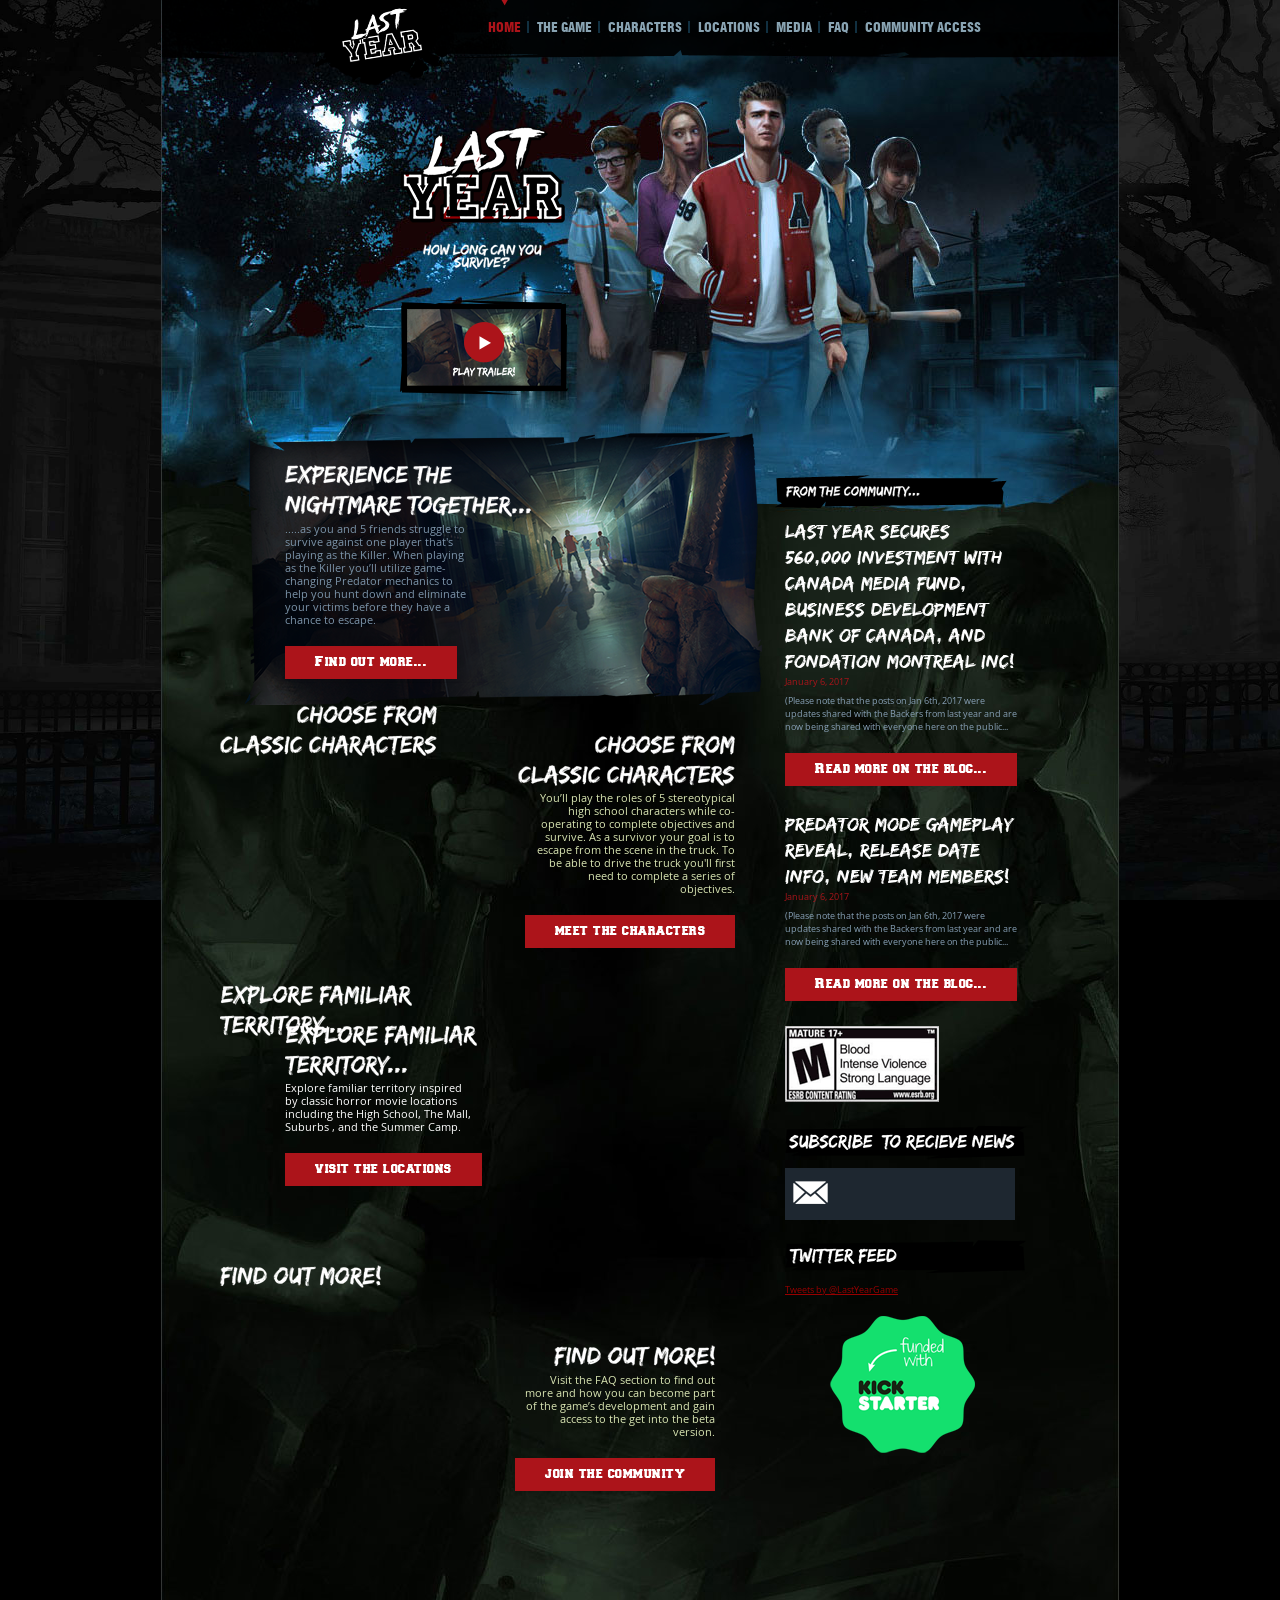
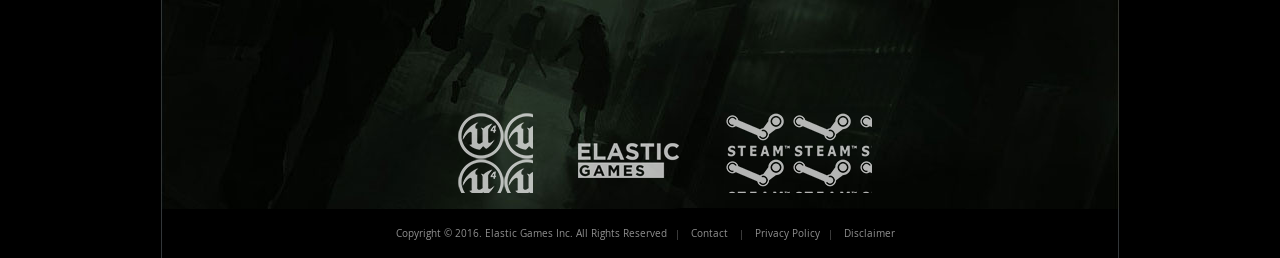
==== commit 2a8b0ad9: "Add files via upload" ====
--- a/index.html
+++ b/index.html
@@ -8,7 +8,7 @@
 	<meta charset="UTF-8" />
 	<title>Last Year</title>
 	<link rel="profile" href="http://gmpg.org/xfn/11" />
-	<link rel="stylesheet" type="text/css" media="all" href="./css/style.css" /> <!-- importa o css de styles.css -->
+	<link rel="stylesheet" type="text/css" media="all" href="/css/style.css" /> <!-- importa o css de styles.css -->
 	<link rel="pingback" href="http://www.lastyearthegame.com/xmlrpc.php" />
 
 	<link rel="alternate" type="application/rss+xml" title="Last Year » Feed" href="feed/index.html" />
@@ -35,11 +35,11 @@
 		}
 	</style>
 	<script type="text/javascript"
-		src="./js/jquery.js"></script>
-	<script type="text/javascript"
-		src="./js/jquery-migrate.min.js"></script>
-	<script type="text/javascript"
-		src="./js/custom.js"></script>
+		src="/js/jquery.js"></script>
+	<script type="text/javascript"
+		src="/js/jquery-migrate.min.js"></script>
+	<script type="text/javascript"
+		src="/js/custom.js"></script>
 	<link rel="EditURI" type="application/rsd+xml" title="RSD" href="http://www.lastyearthegame.com/xmlrpc.php?rsd" />
 	<link rel="wlwmanifest" type="application/wlwmanifest+xml"
 		href="http://www.lastyearthegame.com/wp-includes/wlwmanifest.xml" />
@@ -107,7 +107,7 @@
 
 			<div class="home-content">
 				<div class="block-game home-block"
-					style="background:url('./images/home-nightmare.png') no-repeat;">
+					style="background:url('/images/home-nightmare.png') no-repeat;">
 					<div class="block-content">
 						<h2 class="title"><span>Experience the nightmare together...</span></h2>
 						<p>.....as you and 5 friends struggle to survive against one player that's playing as the
@@ -117,7 +117,7 @@
 					</div>
 				</div>
 				<div class="block-characters home-block"
-					style="background:url('./images/home-characters.png') no-repeat;">
+					style="background:url('/images/home-characters.png') no-repeat;">
 					<div class="block-content">
 						<h2 class="title"><span>Choose from classic characters</span></h2>
 						<p>You’ll play the roles of 5 stereotypical high school characters while co-operating to
@@ -136,7 +136,7 @@
 					</div>
 				</div>
 				<div class="block-more home-block"
-					style="background:url('./images/home-more.png') no-repeat;">
+					style="background:url('/images/home-more.png') no-repeat;">
 					<div class="block-content">
 						<h2 class="title"><span>Find out more!</span></h2>
 						<p>Visit the FAQ section to find out more and how you can become part of the game’s development
@@ -220,7 +220,7 @@
 
 				<a
 					href="https://web.archive.org/web/20170201002837/https://www.kickstarter.com/projects/lastyear/last-year-5-vs-1-multiplayer-survival-horror"><img
-						src="./images/home-side-kickstarter.png"
+						src="/images/home-side-kickstarter.png"
 						alt="Kickstarter" class="kickstarter"></a>
 
 			</div>
@@ -303,21 +303,21 @@
 	</noscript>
 
 	<link rel="stylesheet" id="gforms_reset_css-css"
-		href="./css/formreset.min.css"
+		href="/css/formreset.min.css"
 		type="text/css" media="all" />
 	<link rel="stylesheet" id="gforms_formsmain_css-css"
-		href="./css/formsmain.min.css"
+		href="/css/formsmain.min.css"
 		type="text/css" media="all" />
 	<link rel="stylesheet" id="gforms_ready_class_css-css"
-		href="./css/readyclass.min.css"
+		href="/css/readyclass.min.css"
 		type="text/css" media="all" />
 	<link rel="stylesheet" id="gforms_browsers_css-css"
-		href="./css/browsers.min.css"
+		href="/css/browsers.min.css"
 		type="text/css" media="all" />
 	<script type="text/javascript"
-		src="./js/jquery.json.js"></script>
-	<script type="text/javascript"
-		src="./js/gravityforms.min.js"></script>
+		src="/js/jquery.json.js"></script>
+	<script type="text/javascript"
+		src="/js/gravityforms.min.js"></script>
 </body>
 
 </html>
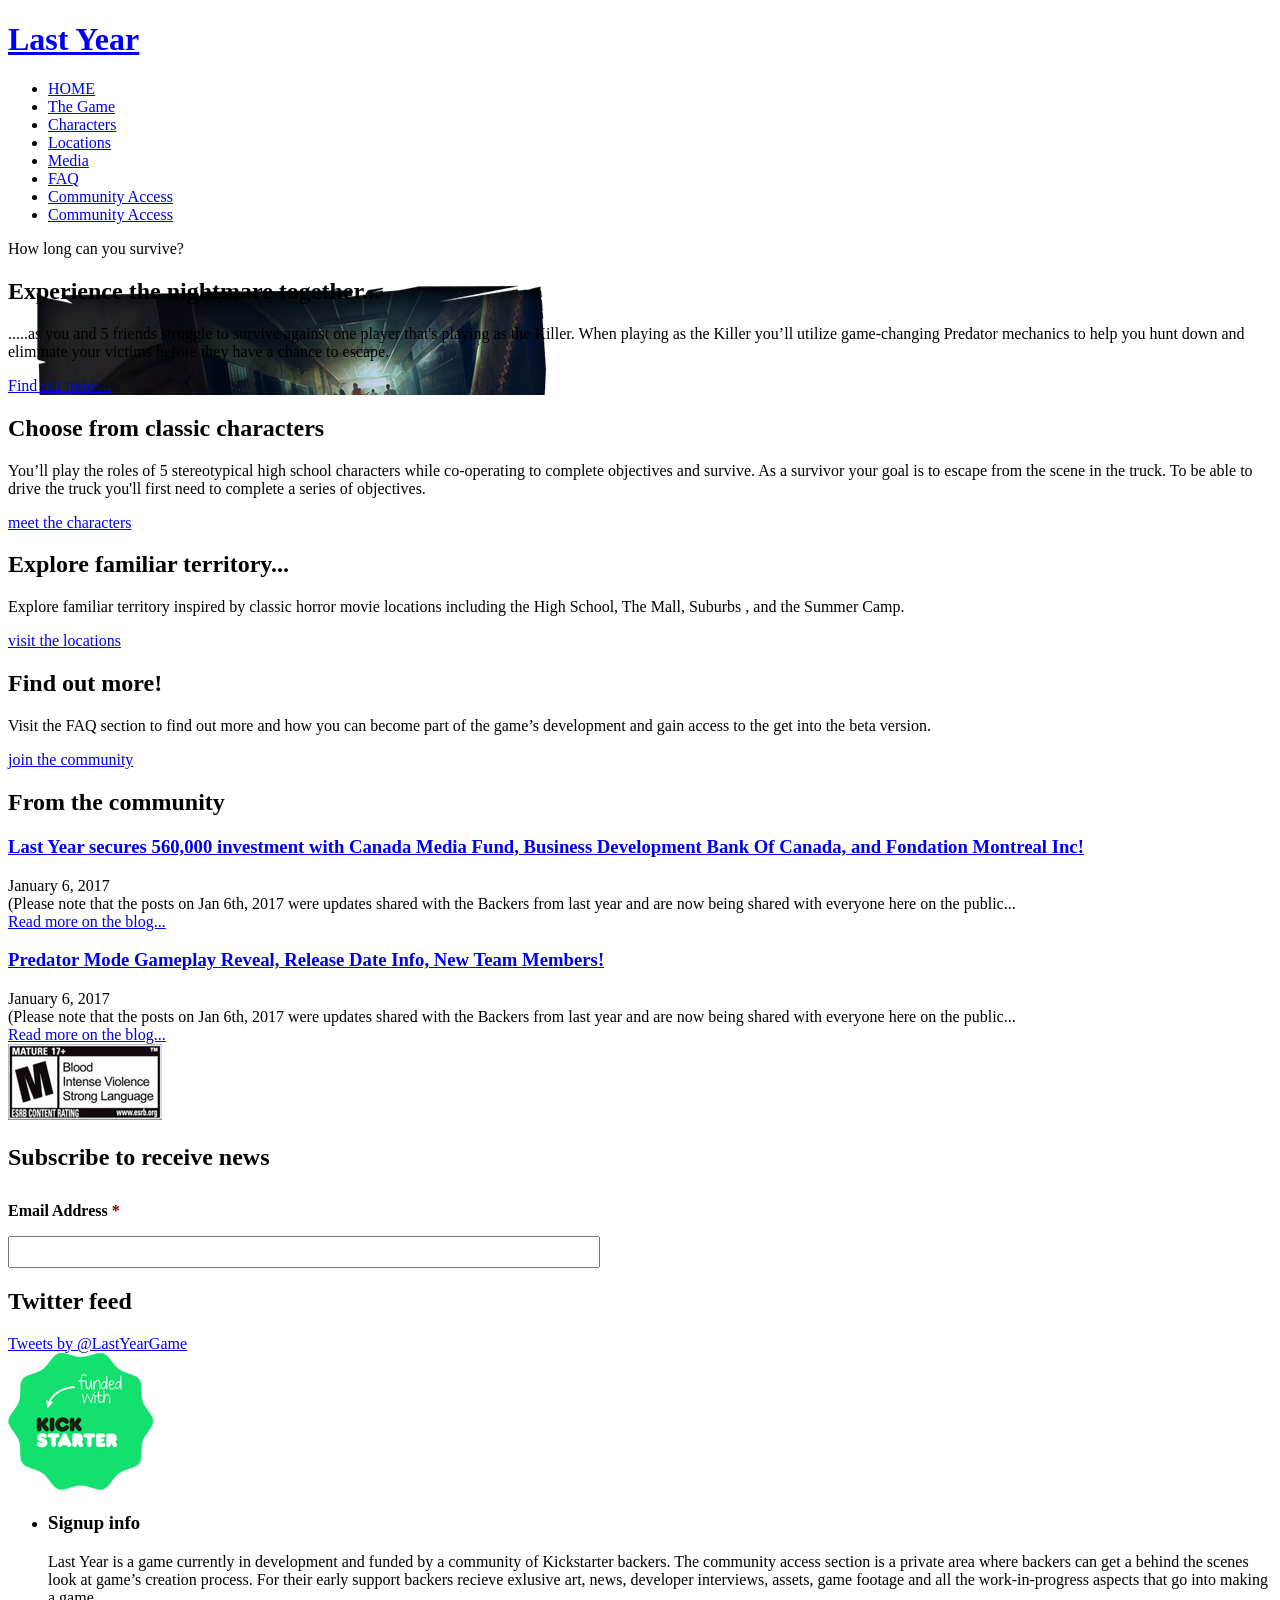
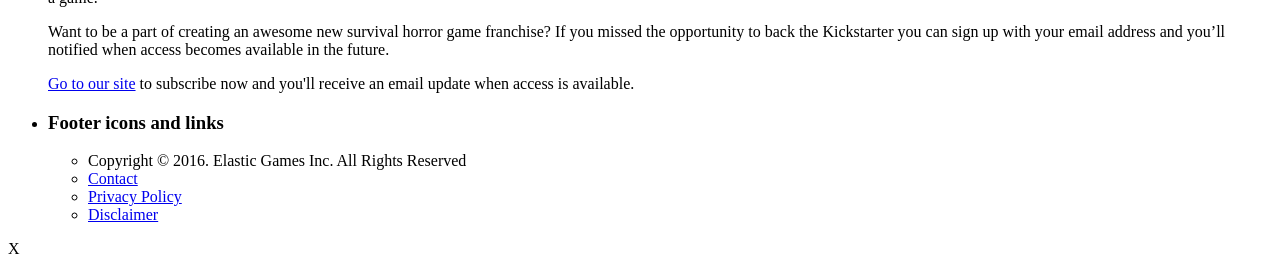
==== commit 1f6038f5: "Add files via upload" ====
--- a/index.html
+++ b/index.html
@@ -8,7 +8,7 @@
 	<meta charset="UTF-8" />
 	<title>Last Year</title>
 	<link rel="profile" href="http://gmpg.org/xfn/11" />
-	<link rel="stylesheet" type="text/css" media="all" href="/css/style.css" /> <!-- importa o css de styles.css -->
+	<link rel="stylesheet" type="text/css" media="all" href="./css/style.css" /> <!-- importa o css de styles.css -->
 	<link rel="pingback" href="http://www.lastyearthegame.com/xmlrpc.php" />
 
 	<link rel="alternate" type="application/rss+xml" title="Last Year » Feed" href="feed/index.html" />
@@ -35,11 +35,11 @@
 		}
 	</style>
 	<script type="text/javascript"
-		src="/js/jquery.js"></script>
-	<script type="text/javascript"
-		src="/js/jquery-migrate.min.js"></script>
-	<script type="text/javascript"
-		src="/js/custom.js"></script>
+		src="./js/jquery.js"></script>
+	<script type="text/javascript"
+		src="./js/jquery-migrate.min.js"></script>
+	<script type="text/javascript"
+		src="./js/custom.js"></script>
 	<link rel="EditURI" type="application/rsd+xml" title="RSD" href="http://www.lastyearthegame.com/xmlrpc.php?rsd" />
 	<link rel="wlwmanifest" type="application/wlwmanifest+xml"
 		href="http://www.lastyearthegame.com/wp-includes/wlwmanifest.xml" />
@@ -68,22 +68,22 @@
 								<a href="index.html">HOME</a></li>
 							<li id="menu-item-18"
 								class="menu-item menu-item-type-post_type menu-item-object-page menu-item-18"><a
-									href="/pages/the-game.html">The Game</a></li>
+									href="./pages/the-game.html">The Game</a></li>
 							<li id="menu-item-19"
 								class="menu-item menu-item-type-post_type menu-item-object-page menu-item-19"><a
-									href="/pages/characters.html">Characters</a></li>
+									href="./pages/characters.html">Characters</a></li>
 							<li id="menu-item-20"
 								class="menu-item menu-item-type-post_type menu-item-object-page menu-item-20"><a
-									href="/pages/locations.html">Locations</a></li>
+									href="./pages/locations.html">Locations</a></li>
 							<li id="menu-item-483"
 								class="menu-item menu-item-type-post_type menu-item-object-page menu-item-483"><a
-									href="/pages/media.html">Media</a></li>
+									href="./pages/media.html">Media</a></li>
 							<li id="menu-item-21"
 								class="menu-item menu-item-type-post_type menu-item-object-page menu-item-21"><a
-									href="/pages/faq.html">FAQ</a></li>
+									href="./pages/faq.html">FAQ</a></li>
 							<li id="menu-item-149"
 								class="menu-item menu-item-type-post menu-item-object-latest menu-item-149"><a
-									href="/pages/secures.html">Community
+									href="./pages/secures.html">Community
 									Access</a></li>
 							<li id="menu-item-152"
 								class="menu-item menu-item-type-custom menu-item-object-custom menu-item-152"><a
@@ -107,36 +107,36 @@
 
 			<div class="home-content">
 				<div class="block-game home-block"
-					style="background:url('/images/home-nightmare.png') no-repeat;">
+					style="background:url('./images/home-nightmare.png') no-repeat;">
 					<div class="block-content">
 						<h2 class="title"><span>Experience the nightmare together...</span></h2>
 						<p>.....as you and 5 friends struggle to survive against one player that's playing as the
 							Killer. When playing as the Killer you’ll utilize game-changing Predator mechanics to help
 							you hunt down and eliminate your victims before they have a chance to escape. </p><a
-							href="/pages/the-game.html" class="button">Find out more...</a>
+							href="./pages/the-game.html" class="button">Find out more...</a>
 					</div>
 				</div>
 				<div class="block-characters home-block"
-					style="background:url('/images/home-characters.png') no-repeat;">
+					style="background:url('./images/home-characters.png') no-repeat;">
 					<div class="block-content">
 						<h2 class="title"><span>Choose from classic characters</span></h2>
 						<p>You’ll play the roles of 5 stereotypical high school characters while co-operating to
 							complete objectives and survive. As a survivor your goal is to escape from the scene in the
 							truck. To be able to drive the truck you'll first need to complete a series of objectives.
-						</p><a href="/pages/characters.html" class="button">meet the characters</a>
+						</p><a href="./pages/characters.html" class="button">meet the characters</a>
 					</div>
 				</div>
 				<div class="block-locations home-block"
-					style="background:url('/images/home-locations.png') no-repeat;">
+					style="background:url('./images/home-locations.png') no-repeat;">
 					<div class="block-content">
 						<h2 class="title"><span>Explore familiar territory...</span></h2>
 						<p>Explore familiar territory inspired by classic horror movie locations including the High
-							School, The Mall, Suburbs , and the Summer Camp. </p><a href="/pages/locations.html"
+							School, The Mall, Suburbs , and the Summer Camp. </p><a href="./pages/locations.html"
 							class="button">visit the locations</a>
 					</div>
 				</div>
 				<div class="block-more home-block"
-					style="background:url('/images/home-more.png') no-repeat;">
+					style="background:url('./images/home-more.png') no-repeat;">
 					<div class="block-content">
 						<h2 class="title"><span>Find out more!</span></h2>
 						<p>Visit the FAQ section to find out more and how you can become part of the game’s development
@@ -175,7 +175,7 @@
 							class="button">Read more on the blog...</a>
 					</div>
 				</div>
-				<img src="/images/esrb-rating.gif"
+				<img src="./images/esrb-rating.gif"
 					alt="ESRB rating" class="rating">
 
 				<div class="home-subscribe">
@@ -203,7 +203,7 @@
 					<iframe style="display:none;width:0px;height:0px;" src="about:blank" name="gform_ajax_frame_1"
 						id="gform_ajax_frame_1"></iframe>
 					<script
-						type="text/javascript">jQuery(document).ready(function ($) { gformInitSpinner(1, '/images/spinner.gif'); jQuery('#gform_ajax_frame_1').load(function () { var contents = jQuery(this).contents().find('*').html(); var is_postback = contents.indexOf('GF_AJAX_POSTBACK') >= 0; if (!is_postback) { return; } var form_content = jQuery(this).contents().find('#gform_wrapper_1'); var is_confirmation = jQuery(this).contents().find('#gform_confirmation_wrapper_1').length > 0; var is_redirect = contents.indexOf('gformRedirect(){') >= 0; var is_form = form_content.length > 0 && !is_redirect && !is_confirmation; if (is_form) { jQuery('#gform_wrapper_1').html(form_content.html()); setTimeout(function () { /* delay the scroll by 50 milliseconds to fix a bug in chrome */ }, 50); if (window['gformInitDatepicker']) { gformInitDatepicker(); } if (window['gformInitPriceFields']) { gformInitPriceFields(); } var current_page = jQuery('#gform_source_page_number_1').val(); gformInitSpinner(1, '/images/spinner.gif'); jQuery(document).trigger('gform_page_loaded', [1, current_page]); window['gf_submitting_1'] = false; } else if (!is_redirect) { var confirmation_content = jQuery(this).contents().find('#gforms_confirmation_message_1').html(); if (!confirmation_content) { confirmation_content = contents; } setTimeout(function () { jQuery('#gform_wrapper_1').replaceWith('<' + 'div id=\'gforms_confirmation_message_1\' class=\'gform_confirmation_message_1 gforms_confirmation_message\'' + '>' + confirmation_content + '<' + '/div' + '>'); jQuery(document).trigger('gform_confirmation_loaded', [1]); window['gf_submitting_1'] = false; }, 50); } else { jQuery('#gform_1').append(contents); if (window['gformRedirect']) { gformRedirect(); } } jQuery(document).trigger('gform_post_render', [1, current_page]); }); });</script>
+						type="text/javascript">jQuery(document).ready(function ($) { gformInitSpinner(1, './images/spinner.gif'); jQuery('#gform_ajax_frame_1').load(function () { var contents = jQuery(this).contents().find('*').html(); var is_postback = contents.indexOf('GF_AJAX_POSTBACK') >= 0; if (!is_postback) { return; } var form_content = jQuery(this).contents().find('#gform_wrapper_1'); var is_confirmation = jQuery(this).contents().find('#gform_confirmation_wrapper_1').length > 0; var is_redirect = contents.indexOf('gformRedirect(){') >= 0; var is_form = form_content.length > 0 && !is_redirect && !is_confirmation; if (is_form) { jQuery('#gform_wrapper_1').html(form_content.html()); setTimeout(function () { /* delay the scroll by 50 milliseconds to fix a bug in chrome */ }, 50); if (window['gformInitDatepicker']) { gformInitDatepicker(); } if (window['gformInitPriceFields']) { gformInitPriceFields(); } var current_page = jQuery('#gform_source_page_number_1').val(); gformInitSpinner(1, './images/spinner.gif'); jQuery(document).trigger('gform_page_loaded', [1, current_page]); window['gf_submitting_1'] = false; } else if (!is_redirect) { var confirmation_content = jQuery(this).contents().find('#gforms_confirmation_message_1').html(); if (!confirmation_content) { confirmation_content = contents; } setTimeout(function () { jQuery('#gform_wrapper_1').replaceWith('<' + 'div id=\'gforms_confirmation_message_1\' class=\'gform_confirmation_message_1 gforms_confirmation_message\'' + '>' + confirmation_content + '<' + '/div' + '>'); jQuery(document).trigger('gform_confirmation_loaded', [1]); window['gf_submitting_1'] = false; }, 50); } else { jQuery('#gform_1').append(contents); if (window['gformRedirect']) { gformRedirect(); } } jQuery(document).trigger('gform_post_render', [1, current_page]); }); });</script>
 					<script
 						type="text/javascript"> if (typeof gf_global == 'undefined') var gf_global = { "gf_currency_config": { "name": "U.S. Dollar", "symbol_left": "$", "symbol_right": "", "symbol_padding": "", "thousand_separator": ",", "decimal_separator": ".", "decimals": 2 }, "base_url": "https:\/\/web.archive.org\/web\/20170201002837\/http:\/\/www.lastyearthegame.com\/wp-content\/plugins\/gravityforms", "number_formats": [], "spinnerUrl": "https:\/\/web.archive.org\/web\/20170201002837\/http:\/\/www.lastyearthegame.com\/wp-content\/plugins\/gravityforms\/images\/spinner.gif" }; jQuery(document).bind('gform_post_render', function (event, formId, currentPage) { if (formId == 1) { } }); jQuery(document).bind('gform_post_conditional_logic', function (event, formId, fields, isInit) { });</script>
 					<script
@@ -220,7 +220,7 @@
 
 				<a
 					href="https://web.archive.org/web/20170201002837/https://www.kickstarter.com/projects/lastyear/last-year-5-vs-1-multiplayer-survival-horror"><img
-						src="/images/home-side-kickstarter.png"
+						src="./images/home-side-kickstarter.png"
 						alt="Kickstarter" class="kickstarter"></a>
 
 			</div>
@@ -303,21 +303,21 @@
 	</noscript>
 
 	<link rel="stylesheet" id="gforms_reset_css-css"
-		href="/css/formreset.min.css"
+		href="./css/formreset.min.css"
 		type="text/css" media="all" />
 	<link rel="stylesheet" id="gforms_formsmain_css-css"
-		href="/css/formsmain.min.css"
+		href="./css/formsmain.min.css"
 		type="text/css" media="all" />
 	<link rel="stylesheet" id="gforms_ready_class_css-css"
-		href="/css/readyclass.min.css"
+		href="./css/readyclass.min.css"
 		type="text/css" media="all" />
 	<link rel="stylesheet" id="gforms_browsers_css-css"
-		href="/css/browsers.min.css"
+		href="./css/browsers.min.css"
 		type="text/css" media="all" />
 	<script type="text/javascript"
-		src="/js/jquery.json.js"></script>
-	<script type="text/javascript"
-		src="/js/gravityforms.min.js"></script>
+		src="./js/jquery.json.js"></script>
+	<script type="text/javascript"
+		src="./js/gravityforms.min.js"></script>
 </body>
 
 </html>
--- a/css/style.css
+++ b/css/style.css
@@ -8,4 +8,4 @@
 Tags: starkers, naked, clean, basic
 */
 
-@import "/css/styles.css";+@import "./css/styles.css";
